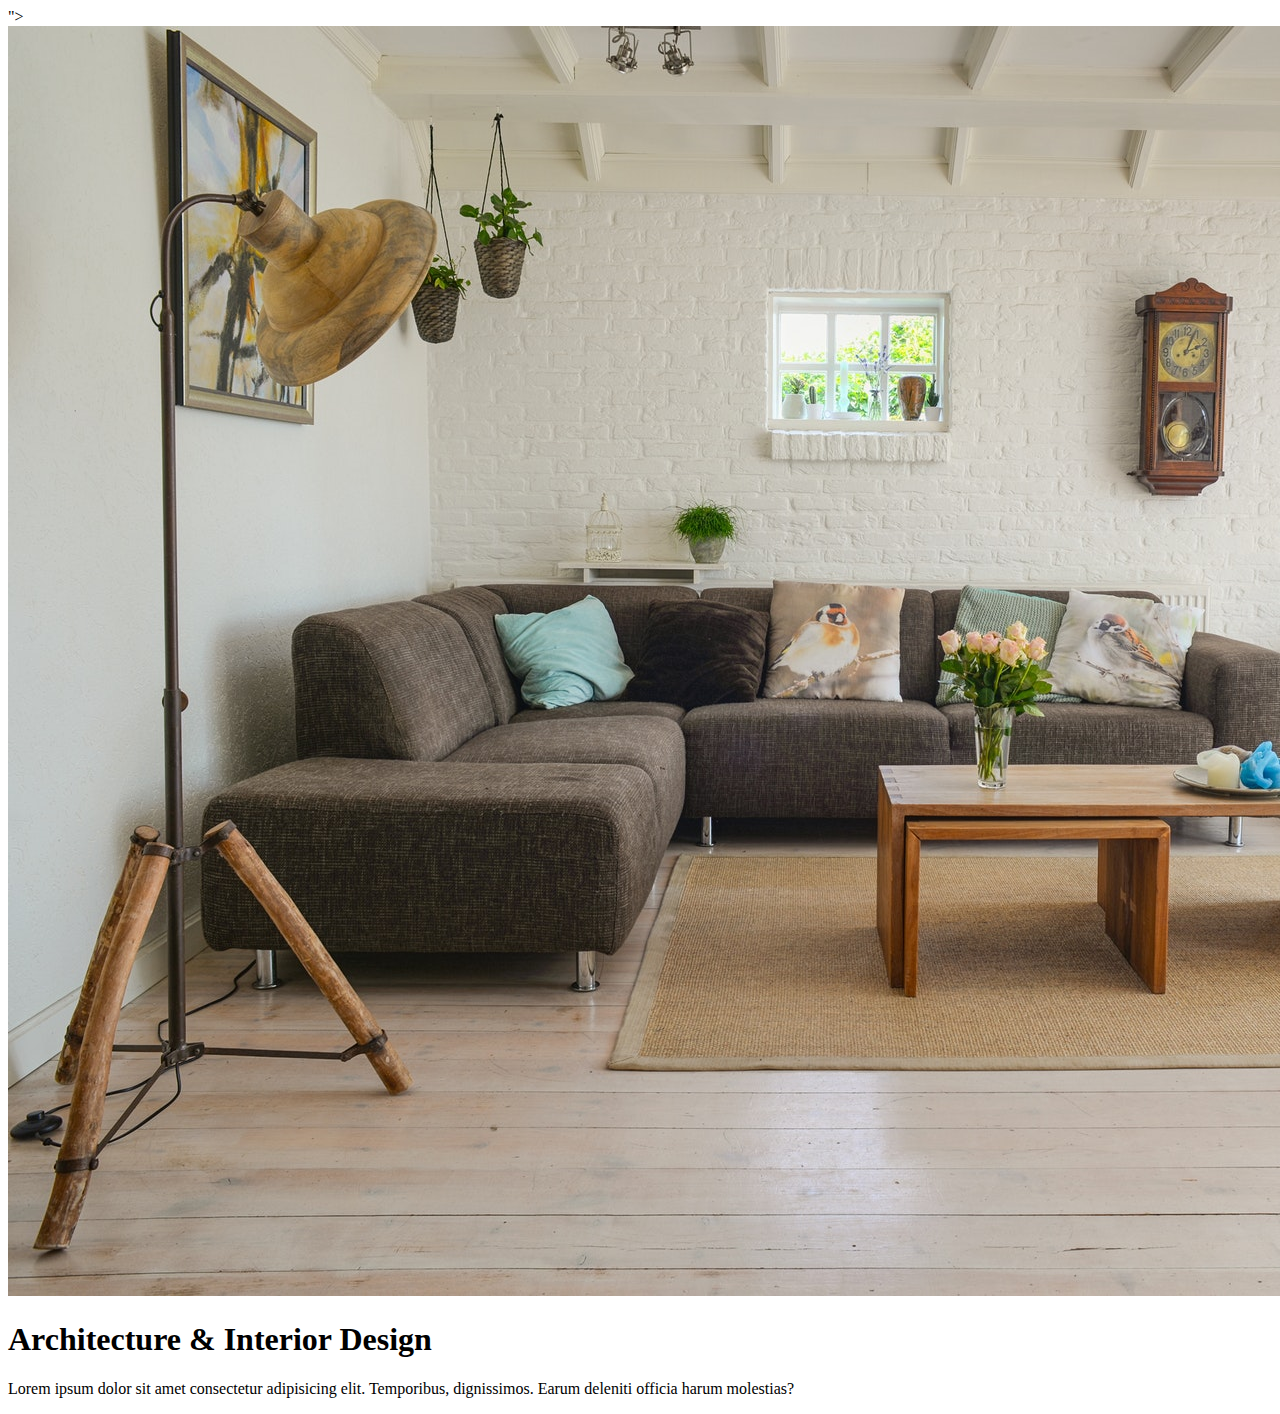
==== index.html @ 2f402444 "Added image files" ====
<!DOCTYPE html>
<html lang="en">
<head>
    <meta charset="UTF-8">
    <meta http-equiv="X-UA-Compatible" content="IE=edge">
    <meta name="viewport" content="width=device-width, initial-scale=1.0">
    <title>Architect Website</title>
    <link rel="stylesheet" href="style.css">
    <link rel="stylesheet" href="<link rel="stylesheet" href="https://cdnjs.cloudflare.com/ajax/libs/font-awesome/6.1.1/css/all.min.css" integrity="sha512-KfkfwYDsLkIlwQp6LFnl8zNdLGxu9YAA1QvwINks4PhcElQSvqcyVLLD9aMhXd13uQjoXtEKNosOWaZqXgel0g==" crossorigin="anonymous" referrerpolicy="no-referrer" />">
    <link rel="preconnect" href="https://fonts.googleapis.com">
    <link rel="preconnect" href="https://fonts.gstatic.com" crossorigin>
    <link href="https://fonts.googleapis.com/css2?family=Mulish:ital,wght@0,300;0,400;0,500;1,300;1,400&family=Poppins:wght@300;400;600;700&display=swap" rel="stylesheet">
</head>
<body>
    <div class="container">
        <header class="header">
            <div class="img-wrapper">
                <img src="images/bg.jpg" alt="background">
                <div class="banner">
                    <h1>Architecture & Interior Design</h1>
                    <p>Lorem ipsum dolor sit amet consectetur adipisicing elit. Temporibus, dignissimos. Earum deleniti officia harum molestias?</p>
                </div>
            </div>
        </header>
    </div>
    
    <script src="script.js"></script>
</body>
</html>
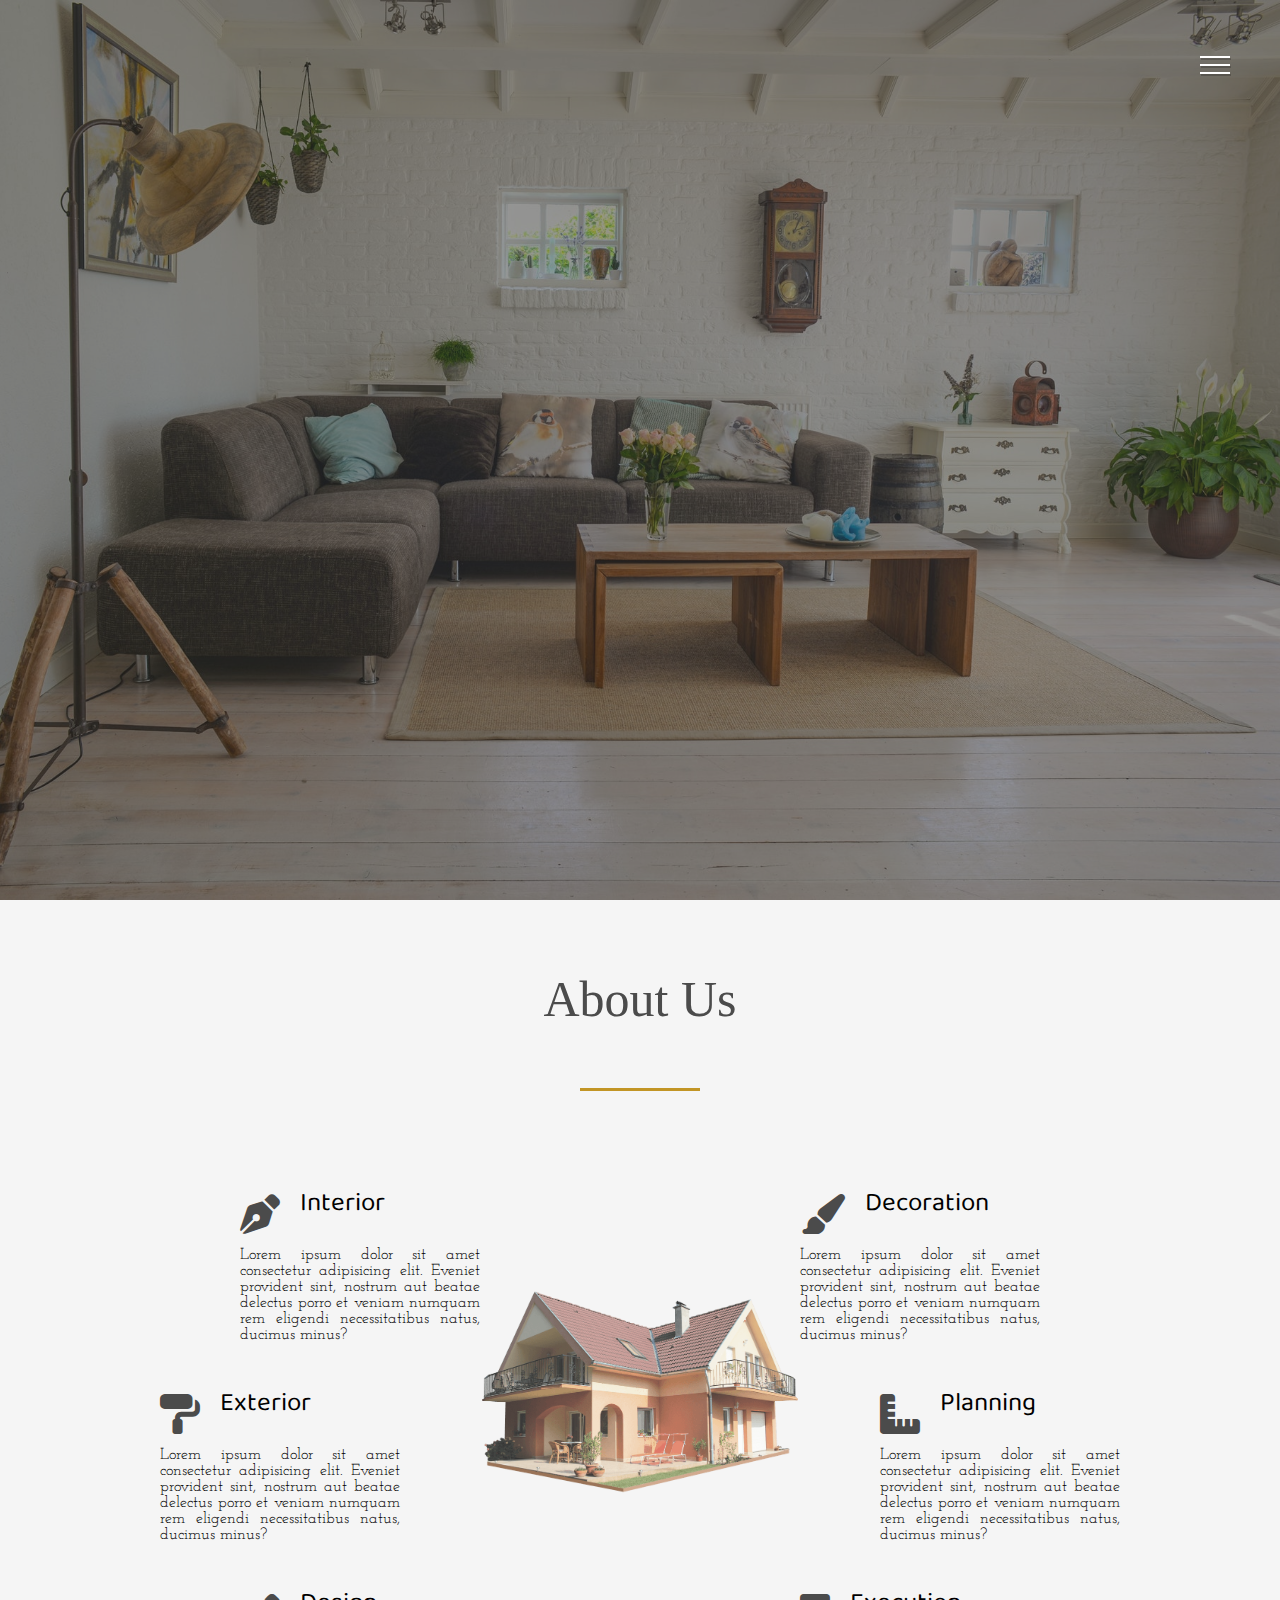
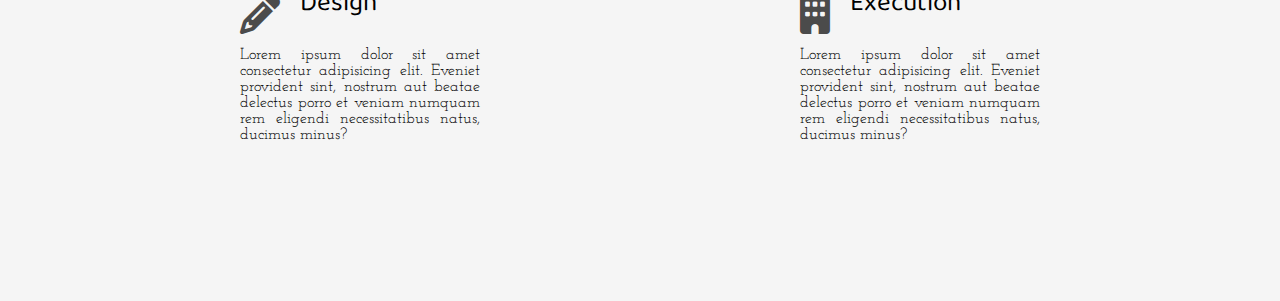
==== commit 77993e69: "About-Us section" ====
--- a/index.html
+++ b/index.html
@@ -1,29 +1,123 @@
 <!DOCTYPE html>
 <html lang="en">
-<head>
-    <meta charset="UTF-8">
-    <meta http-equiv="X-UA-Compatible" content="IE=edge">
-    <meta name="viewport" content="width=device-width, initial-scale=1.0">
+  <head>
+    <meta charset="UTF-8" />
+    <meta http-equiv="X-UA-Compatible" content="IE=edge" />
+    <meta name="viewport" content="width=device-width, initial-scale=1.0" />
     <title>Architect Website</title>
-    <link rel="stylesheet" href="style.css">
-    <link rel="stylesheet" href="<link rel="stylesheet" href="https://cdnjs.cloudflare.com/ajax/libs/font-awesome/6.1.1/css/all.min.css" integrity="sha512-KfkfwYDsLkIlwQp6LFnl8zNdLGxu9YAA1QvwINks4PhcElQSvqcyVLLD9aMhXd13uQjoXtEKNosOWaZqXgel0g==" crossorigin="anonymous" referrerpolicy="no-referrer" />">
+    <link rel="stylesheet" href="style.css" />
+    <link
+      rel="stylesheet"
+      href="https://cdnjs.cloudflare.com/ajax/libs/font-awesome/6.1.1/css/all.min.css"
+    />
     <link rel="preconnect" href="https://fonts.googleapis.com">
     <link rel="preconnect" href="https://fonts.gstatic.com" crossorigin>
-    <link href="https://fonts.googleapis.com/css2?family=Mulish:ital,wght@0,300;0,400;0,500;1,300;1,400&family=Poppins:wght@300;400;600;700&display=swap" rel="stylesheet">
-</head>
-<body>
+    <link href="https://fonts.googleapis.com/css2?family=Baloo+Da+2:wght@400;500;600;700;800&family=Josefin+Slab:ital,wght@0,400;0,600;1,300;1,400;1,600&family=Mulish:ital,wght@0,300;0,400;0,500;1,300;1,400;1,500&display=swap" rel="stylesheet">
+
+  </head>
+  <body>
     <div class="container">
-        <header class="header">
-            <div class="img-wrapper">
-                <img src="images/bg.jpg" alt="background">
-                <div class="banner">
-                    <h1>Architecture & Interior Design</h1>
-                    <p>Lorem ipsum dolor sit amet consectetur adipisicing elit. Temporibus, dignissimos. Earum deleniti officia harum molestias?</p>
-                </div>
+      <div class="hamburger-menu">
+        <div class="line line-1"></div>
+        <div class="line line-2"></div>
+        <div class="line line-3"></div>
+        <span>Close</span>
+      </div>
+      <header class="header">
+        <div class="img-wrapper">
+          <img src="images/bg.jpg" alt="background" />
+          <div class="banner">
+            <h1>Architecture & Interior Design</h1>
+            <p>Lorem ipsum dolor sit amet consectetur adipisicing elit.</p>
+            <button>Discover now</button>
+          </div>
+        </div>
+      </header>
+      <section class="sidebar">
+        <ul class="menu">
+            <li class="menu-item">
+                <a href="#" class="menu-link" data-content="Home">Home</a>
+            </li>
+            <li class="menu-item">
+                <a href="#" class="menu-link" data-content="About Us">About Us</a>
+            </li>
+            <li class="menu-item">
+                <a href="#" class="menu-link" data-content="Team">Team</a>
+            </li>
+            <li class="menu-item">
+                <a href="#" class="menu-link" data-content="Pricing">Pricing</a>
+            </li>
+            <li class="menu-item">
+                <a href="#" class="menu-link" data-content="Contact">Contact</a>
+            </li>
+        </ul>
+        <div class="social-media">
+            <a href="#"><i class="fab fa-facebook-f"></i></a>
+            <a href="#"><i class="fab fa-instagram"></i></a>
+            <a href="#"><i class="fab fa-twitter"></i></a>
+        </div>
+      </section>
+      <section class="about-us">
+        <div class="section-header">
+          <h1 class="section-heading">About Us</h1>
+          <div class="underline"></div>
+        </div>
+        <div class="services">
+          <div class="service">
+            <div class="service-header">
+              <i class="fas fa-pen-nib"></i>
+              <h3>Interior</h3>
             </div>
-        </header>
+            <p class="service-text">Lorem ipsum dolor sit amet consectetur adipisicing elit. Eveniet provident sint, nostrum aut beatae delectus porro et veniam numquam rem eligendi necessitatibus natus, ducimus minus?
+            </p>
+          </div>
+          <div class="service">
+            <div class="service-header">
+              <i class="fas fa-paint-roller"></i>
+              <h3>Exterior</h3>
+            </div>
+            <p class="service-text">Lorem ipsum dolor sit amet consectetur adipisicing elit. Eveniet provident sint, nostrum aut beatae delectus porro et veniam numquam rem eligendi necessitatibus natus, ducimus minus?
+            </p>
+          </div>
+          <div class="service">
+            <div class="service-header">
+              <i class="fas fa-pencil-alt"></i>
+              <h3>Design</h3>
+            </div>
+            <p class="service-text">Lorem ipsum dolor sit amet consectetur adipisicing elit. Eveniet provident sint, nostrum aut beatae delectus porro et veniam numquam rem eligendi necessitatibus natus, ducimus minus?
+            </p>
+          </div>
+          <div class="service">
+            <div class="service-header">
+              <i class="fas fa-paint-brush"></i>
+              <h3>Decoration</h3>
+            </div>
+            <p class="service-text">Lorem ipsum dolor sit amet consectetur adipisicing elit. Eveniet provident sint, nostrum aut beatae delectus porro et veniam numquam rem eligendi necessitatibus natus, ducimus minus?
+            </p>
+          </div>
+          <div class="service">
+            <div class="service-header">
+              <i class="fas fa-ruler-combined"></i>
+              <h3>Planning</h3>
+            </div>
+            <p class="service-text">Lorem ipsum dolor sit amet consectetur adipisicing elit. Eveniet provident sint, nostrum aut beatae delectus porro et veniam numquam rem eligendi necessitatibus natus, ducimus minus?
+            </p>
+          </div>
+          <div class="service">
+            <div class="service-header">
+              <i class="fas fa-building"></i>
+              <h3>Execution</h3>
+            </div>
+            <p class="service-text">Lorem ipsum dolor sit amet consectetur adipisicing elit. Eveniet provident sint, nostrum aut beatae delectus porro et veniam numquam rem eligendi necessitatibus natus, ducimus minus?
+            </p>
+          </div>
+          <div class="about-us-img-wrapper">
+            <img src="images/house.png" alt="house">
+          </div>
+        </div>
+      </section>
     </div>
-    
+
     <script src="script.js"></script>
-</body>
-</html>+  </body>
+</html>
--- a/style.css
+++ b/style.css
@@ -0,0 +1,375 @@
+* {
+    margin: 0;
+    padding: 0;
+    outline: none;
+    box-sizing: border-box;
+    list-style: none;
+    text-decoration: none;
+}
+
+html {
+    font-size: 62.5%;
+}
+
+.hamburger-menu {
+    width: 3rem;
+    height: 3rem;
+    position: fixed;
+    top: 5rem;
+    right: 5rem;
+    z-index: 200;
+    display: flex;
+    flex-direction: column;
+    justify-content: space-evenly;
+    cursor: pointer;
+    transition: right .7s;
+}
+
+.change .hamburger-menu {
+    right: 33rem;
+}
+
+.line {
+    width: 100%;
+    height: .2rem;
+    background-color: #fff;
+    box-shadow: 0.1rem 0.2rem rgba(0, 0, 0, 0.2);
+}
+
+.change .line {
+    background: rgba(0, 0, 0,
+            0.8);
+}
+
+.change .line-1 {
+    transform: rotate(45deg) translate(.3rem, .8rem);
+}
+
+.change .line-2 {
+    opacity: 0;
+    visibility: hidden;
+}
+
+.change .line-3 {
+    transform: rotate(-45deg) translate(.3rem, -.8rem);
+}
+
+.hamburger-menu span {
+    position: absolute;
+    left: 5rem;
+    width: 10rem;
+    height: 4rem;
+    background-color: #e2b646;
+    display: flex;
+    align-items: center;
+    justify-content: center;
+    color: #fff;
+    font-family: 'Baloo Da 2',
+        serif;
+    font-size: 1.6rem;
+    letter-spacing: .1rem;
+    opacity: 0;
+    visibility: hidden;
+    transition: all .2s;
+}
+
+.change .hamburger-menu:hover span {
+    opacity: 1;
+    visibility: visible;
+
+}
+
+.hamburger-menu span::before {
+    content: "";
+    position: absolute;
+    border-left: 1rem solid transparent;
+    border-right: 1rem solid #e2b646;
+    border-bottom: 1rem solid transparent;
+    border-top: 1rem solid transparent;
+    top: 50%;
+    left: -2rem;
+    transform: translateY(-50%);
+}
+
+.header {
+    width: 100%;
+    height: 100vh;
+    position: relative;
+    perspective: 100rem;
+    overflow: hidden;
+}
+
+.img-wrapper {
+    width: 100%;
+    height: 100%;
+    background-color: rgba(0, 0, 0,
+            0.8);
+    overflow: hidden;
+}
+
+.img-wrapper img {
+    width: 100%;
+    height: 100%;
+    object-fit: cover;
+    opacity: 0.5;
+    animation-name: scale;
+    animation-duration: 25s;
+    /* animation: scale 25s; (Same as above) */
+}
+
+
+@keyframes scale {
+    0% {
+        transform: scale(1.3);
+    }
+
+    100% {
+        transform: scale(1);
+    }
+}
+
+.banner {
+    position: absolute;
+    top: 30%;
+    left: 15%;
+}
+
+.banner h1 {
+    font-family: 'Baloo Da 2',
+        serif;
+    font-size: 8rem;
+    font-weight: 300;
+    color: #fff;
+    width: 50%;
+    line-height: 9rem;
+    letter-spacing: 0.2rem;
+    text-shadow: 0.3rem 0.5rem rgba(0, 0, 0, 0.4);
+    opacity: 0;
+    animation: moveBanner 1s 0.5s forwards;
+}
+
+.banner p {
+    font-family: 'Josefin Slab',
+        serif;
+    font-size: 4rem;
+    color: #fff;
+    width: 70%;
+    letter-spacing: 0.1rem;
+    margin-bottom: 3rem;
+    text-shadow: 0.3rem 0.5rem rgba(0, 0, 0, 0.4);
+    opacity: 0;
+    animation: moveBanner 1s 0.7s forwards;
+}
+
+.banner button {
+    width: 25rem;
+    height: 7rem;
+    background: #c29525;
+    border: none;
+    font-family: "Muli", serif;
+    font-size: 2rem;
+    text-transform: uppercase;
+    color: #fff;
+    text-shadow: 0.2rem 0.4rem rgba(0, 0, 0, 0.2);
+    box-shadow: 0.3rem 0.5rem rgba(0, 0, 0, 0.4);
+    cursor: pointer;
+    opacity: 0;
+    animation: moveBanner 1s 0.9s forwards;
+}
+
+@keyframes moveBanner {
+
+    0% {
+        transform: translateY(40rem) rotateY(-20deg);
+    }
+
+    100% {
+        transform: translateY(0)rotateY(0);
+        opacity: 1;
+    }
+}
+
+.sidebar {
+    width: 40rem;
+    height: 100vh;
+    position: fixed;
+    top: 0;
+    right: -40rem;
+    background: #fff;
+    transition: right .5s;
+}
+
+.change .sidebar {
+    right: 0;
+}
+
+.menu {
+    position: absolute;
+    top: 40%;
+    left: 50%;
+    transform: translate(-50%, -50%);
+}
+
+.menu-item {
+    text-align: center;
+}
+
+.menu-link {
+    font-family: 'Baloo Da 2',
+        serif;
+    font-size: 4rem;
+    color: #555;
+    position: relative;
+}
+
+.menu-link::before {
+    content: attr(data-content);
+    position: absolute;
+    top: 0;
+    left: 0;
+    color: #c29525;
+    width: 0;
+    overflow: hidden;
+    white-space: nowrap;
+    transition: width .3s ease-in-out;
+}
+
+.menu-link:hover::before {
+    width: 100%;
+
+}
+
+.social-media {
+    position: absolute;
+    bottom: 3rem;
+    width: 100%;
+    display: flex;
+    justify-content: center;
+}
+
+.social-media i {
+    font-size: 2.2rem;
+    margin: 3rem;
+    width: 4.5rem;
+    height: 4.5rem;
+    background-color: #777;
+    color: #fff;
+    display: flex;
+    justify-content: center;
+    align-items: center;
+    border-radius: 50%;
+    transition: background-color .3s;
+}
+
+.social-media i:hover {
+    background-color: #c29525;
+}
+
+.about-us {
+    width: 100%;
+    background-color: #f5f5f5;
+    padding-bottom:15rem;
+}
+
+.section-header {
+    display: flex;
+    flex-direction: column;
+    align-items: center;
+    padding: 7rem 0 10rem 0;
+}
+
+.section-heading {
+    font-family: 'Muli', serif;
+    font-size: 5rem;
+    font-weight: 300;
+    color: #4b4b4b;
+    margin-bottom: 6rem;
+}
+
+.underline {
+    width: 12rem;
+    height: .3rem;
+    background-color: #c29525;
+}
+
+.services {
+    width: 100%;
+    height: 100%;
+    display: grid;
+    grid-template-columns: repeat(16,1fr);
+    grid-template-rows: repeat(6,6rem);
+    grid-row-gap: 4rem;
+}
+
+.service {
+    width: 100%;
+    margin-bottom: 2rem;
+}
+
+.service:nth-child(1){
+    grid-column: 4/7;
+    grid-row: 1/3;
+}
+
+.service:nth-child(2){
+    grid-column: 3/6;
+    grid-row: 3/5;
+}
+
+.service:nth-child(3){
+    grid-column: 4/7;
+    grid-row: 5/-1;
+}
+
+.service:nth-child(4){
+    grid-column: 11/14;
+    grid-row: 1/3;
+}
+
+.service:nth-child(5){
+    grid-column: 12/15;
+    grid-row: 3/5;
+}
+
+.service:nth-child(6){
+    grid-column: 11/14;
+    grid-row: 5/-1;
+}
+
+.service-header {
+    display: flex;
+    align-items: center;
+    margin-bottom: 1rem;
+}
+
+.service-header i {
+    font-size: 4rem;
+    color: #4b4b4b;
+    margin-right: 2rem; 
+}
+
+.service-header h3 {
+    font-family: "Baloo Da 2", serif;
+    font-size: 2.6rem;
+    line-height: 2.6rem;
+    font-weight: 400;
+    margin-bottom: 2rem;
+}
+
+.service-text {
+    font-family: "Josefin Slab", serif;
+    font-size: 1.6rem;
+    text-align: justify;
+}
+
+.about-us-img-wrapper {
+    grid-column: 7/11;
+    grid-row: 2/6;
+    width: 100%;
+}
+
+.about-us-img-wrapper img{
+    width: 100%;
+    object-fit: cover;
+    opacity: 0.8;
+}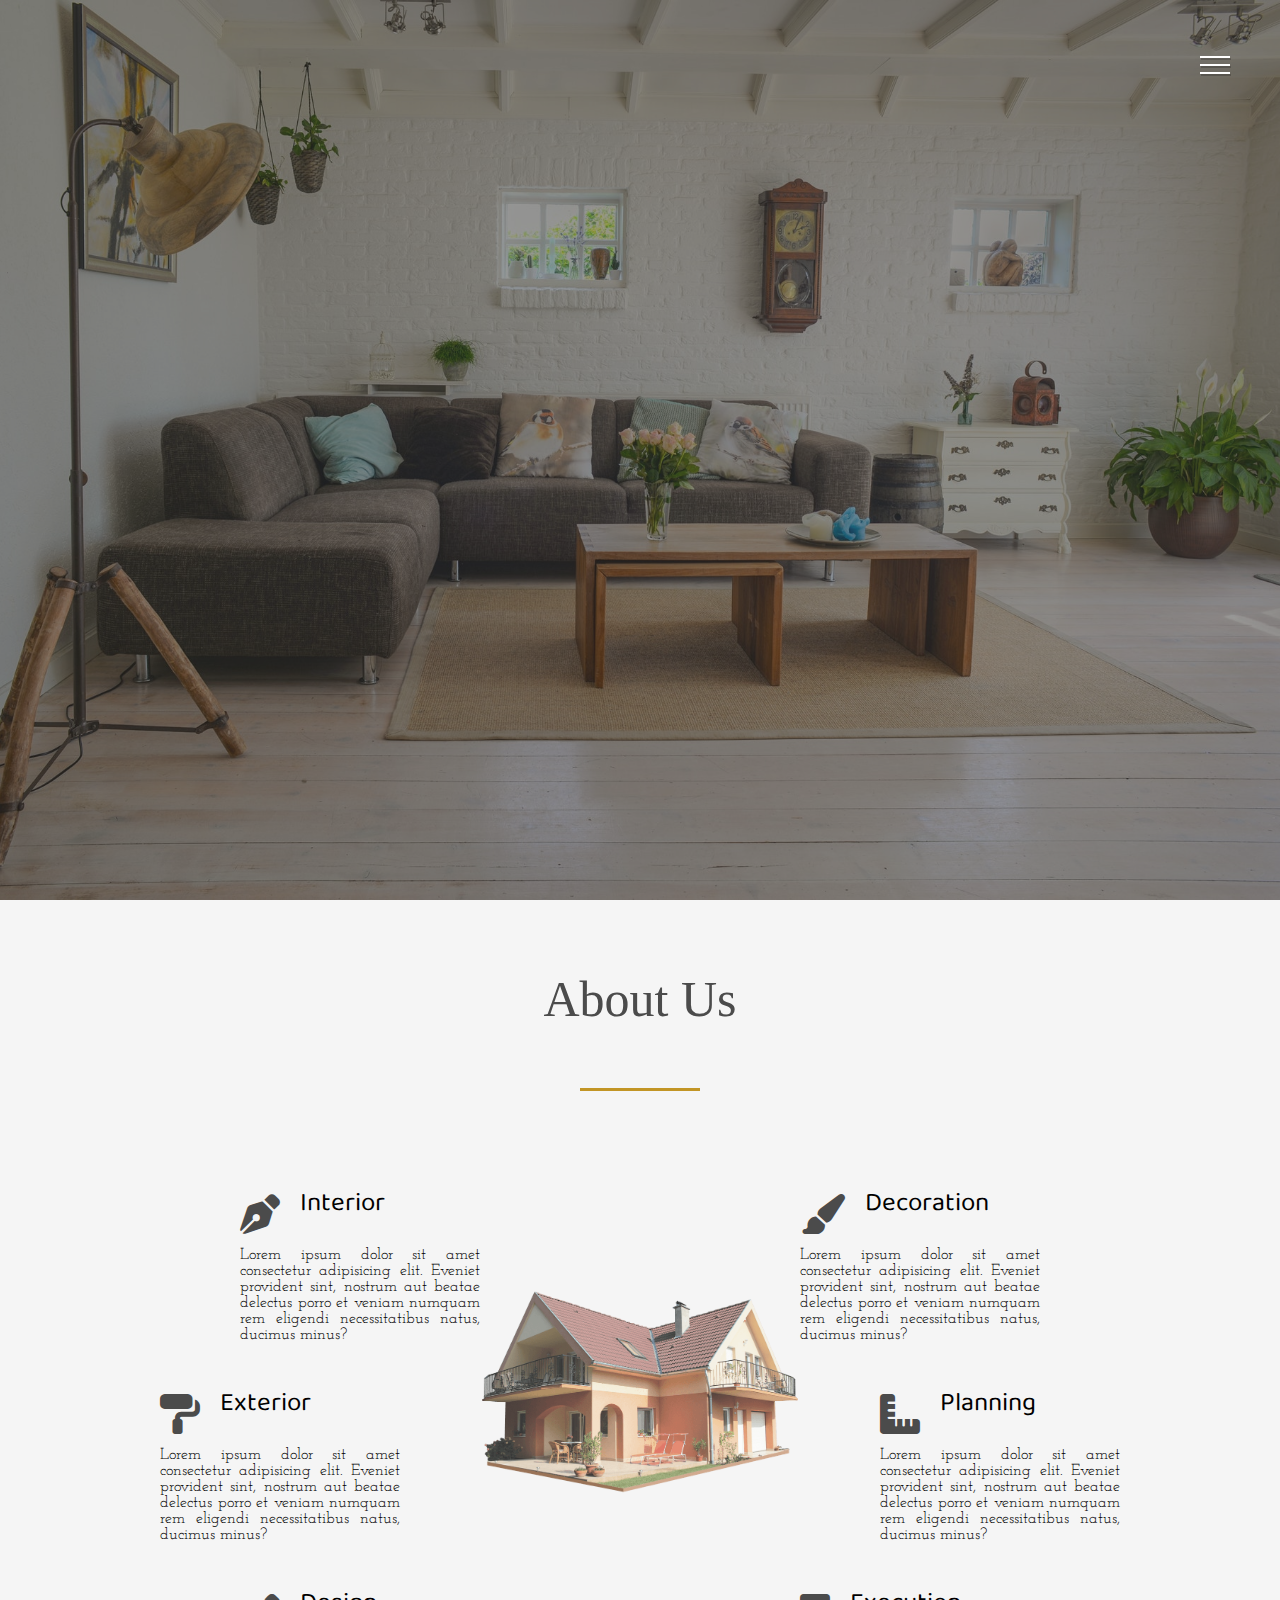
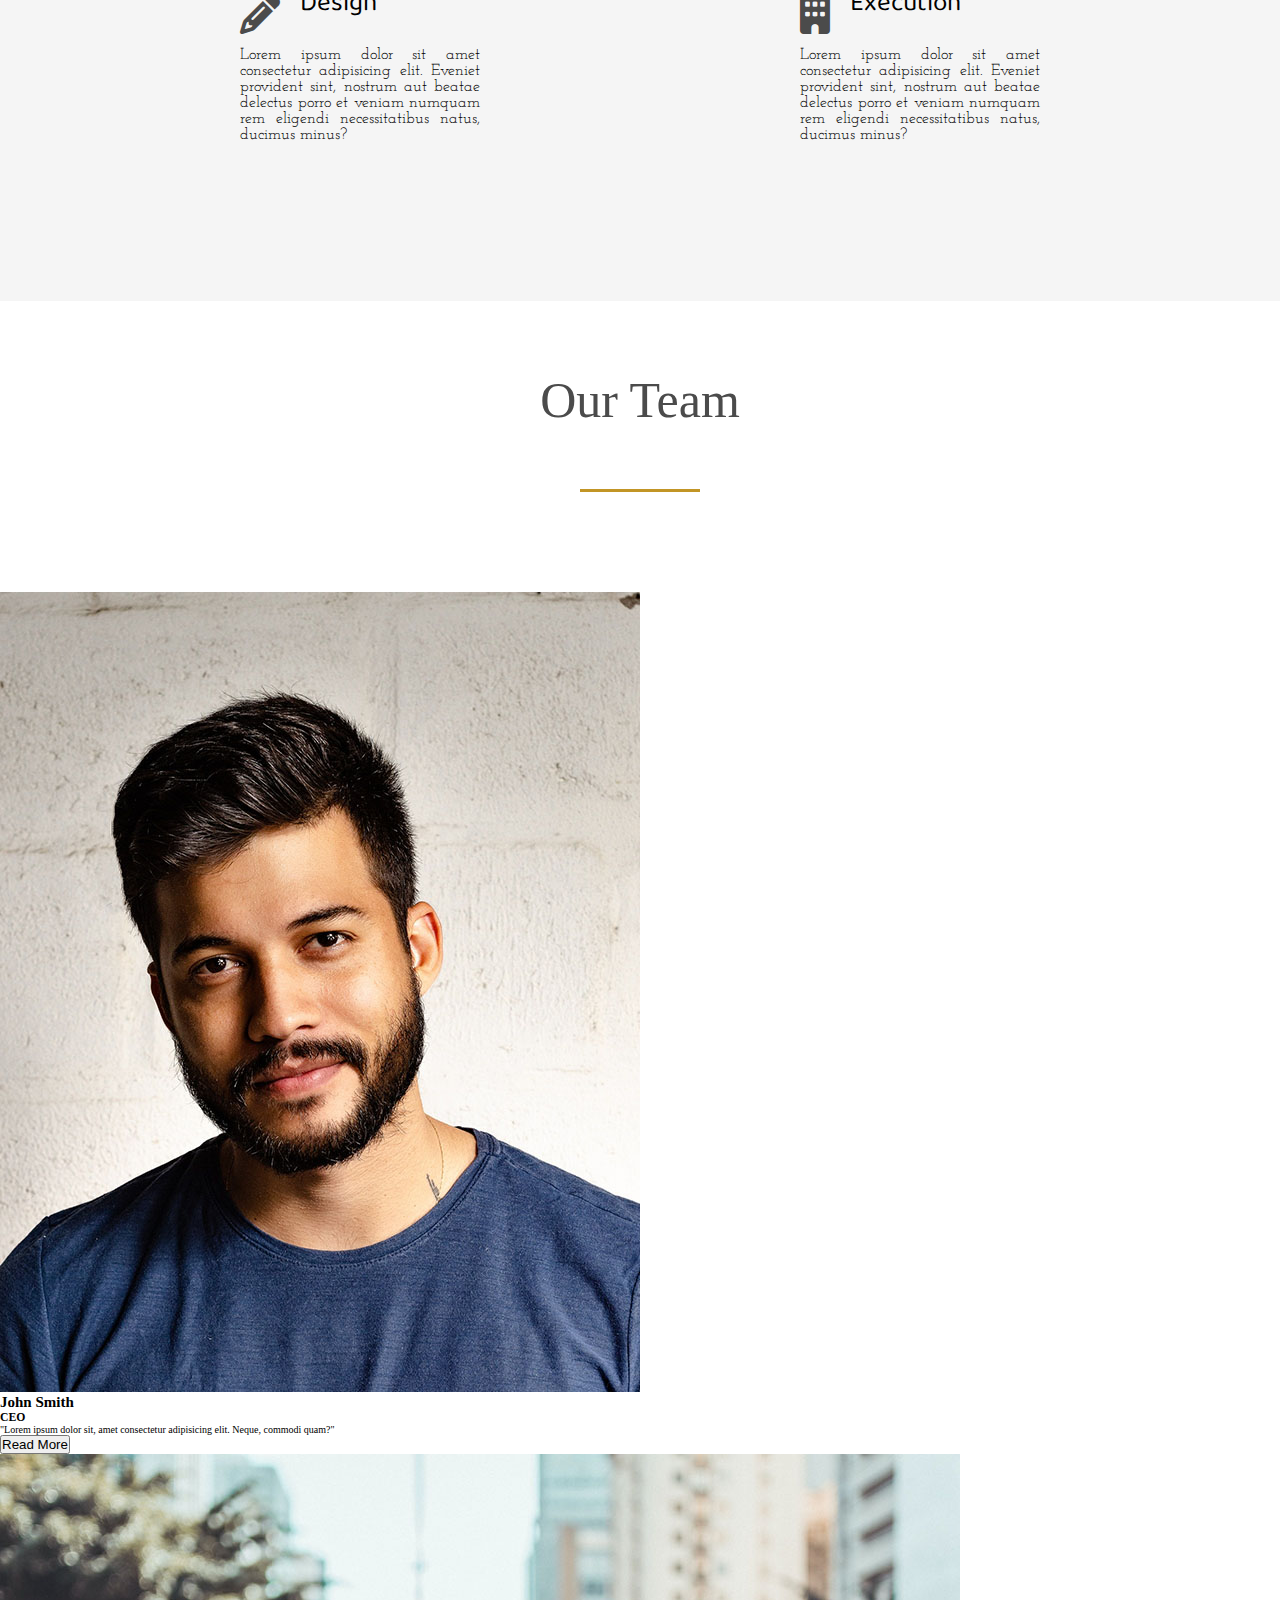
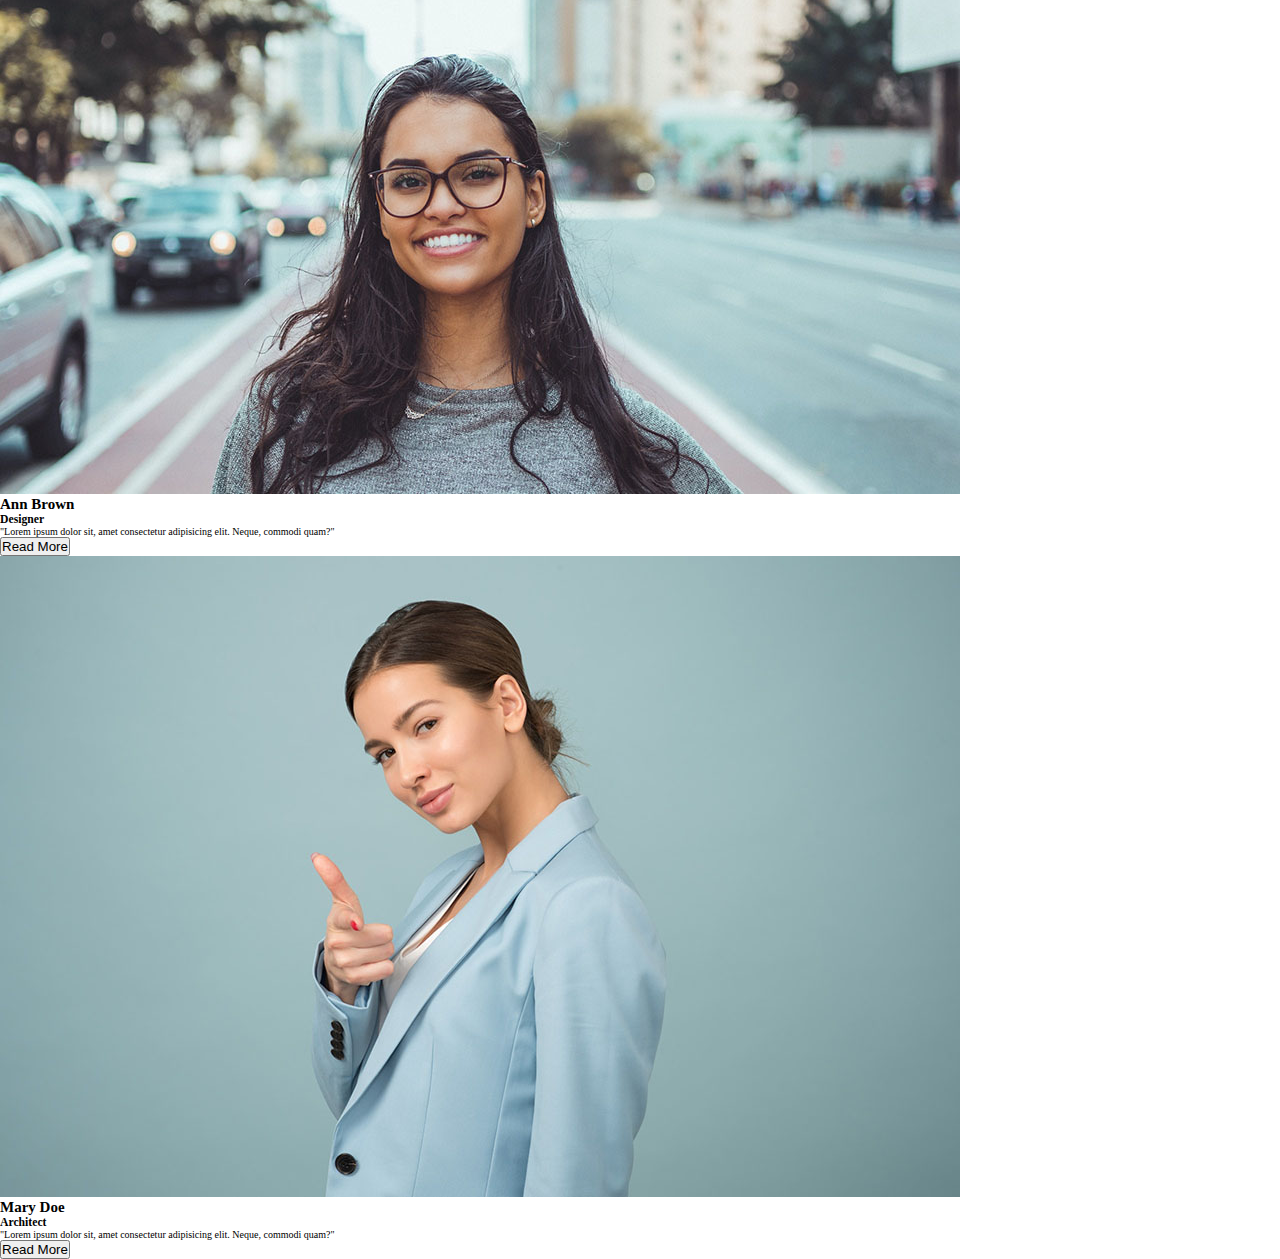
==== commit 2b6c3695: "HTML Team" ====
--- a/index.html
+++ b/index.html
@@ -116,6 +116,47 @@
           </div>
         </div>
       </section>
+      <section class="team">
+        <div class="section-header">
+          <h1 class="section-heading">Our Team</h1>
+          <div class="underline"></div>
+        </div>
+        <div class="cards-wrapper">
+          <div class="card">
+            <div class="card-img-wrapper">
+              <img src="images/person-1.jpg" alt="CEO">
+            </div>
+            <div class="card-info">
+              <h2>John Smith</h2>
+              <h3>CEO</h3>
+              <p>"Lorem ipsum dolor sit, amet consectetur adipisicing elit. Neque, commodi quam?"</p>
+              <button>Read More</button>
+            </div>
+          </div>
+          <div class="card">
+            <div class="card-img-wrapper">
+              <img src="images/person-2.jpg" alt="Designer">
+            </div>
+            <div class="card-info">
+              <h2>Ann Brown</h2>
+              <h3>Designer</h3>
+              <p>"Lorem ipsum dolor sit, amet consectetur adipisicing elit. Neque, commodi quam?"</p>
+              <button>Read More</button>
+            </div>
+          </div>
+          <div class="card">
+            <div class="card-img-wrapper">
+              <img src="images/person-3.jpg" alt="Architect">
+            </div>
+            <div class="card-info">
+              <h2>Mary Doe</h2>
+              <h3>Architect</h3>
+              <p>"Lorem ipsum dolor sit, amet consectetur adipisicing elit. Neque, commodi quam?"</p>
+              <button>Read More</button>
+            </div>
+          </div>
+        </div>
+      </section>
     </div>
 
     <script src="script.js"></script>
--- a/style.css
+++ b/style.css
@@ -268,7 +268,7 @@
 .about-us {
     width: 100%;
     background-color: #f5f5f5;
-    padding-bottom:15rem;
+    padding-bottom: 15rem;
 }
 
 .section-header {
@@ -296,8 +296,8 @@
     width: 100%;
     height: 100%;
     display: grid;
-    grid-template-columns: repeat(16,1fr);
-    grid-template-rows: repeat(6,6rem);
+    grid-template-columns: repeat(16, 1fr);
+    grid-template-rows: repeat(6, 6rem);
     grid-row-gap: 4rem;
 }
 
@@ -306,32 +306,32 @@
     margin-bottom: 2rem;
 }
 
-.service:nth-child(1){
+.service:nth-child(1) {
     grid-column: 4/7;
     grid-row: 1/3;
 }
 
-.service:nth-child(2){
+.service:nth-child(2) {
     grid-column: 3/6;
     grid-row: 3/5;
 }
 
-.service:nth-child(3){
+.service:nth-child(3) {
     grid-column: 4/7;
     grid-row: 5/-1;
 }
 
-.service:nth-child(4){
+.service:nth-child(4) {
     grid-column: 11/14;
     grid-row: 1/3;
 }
 
-.service:nth-child(5){
+.service:nth-child(5) {
     grid-column: 12/15;
     grid-row: 3/5;
 }
 
-.service:nth-child(6){
+.service:nth-child(6) {
     grid-column: 11/14;
     grid-row: 5/-1;
 }
@@ -345,7 +345,7 @@
 .service-header i {
     font-size: 4rem;
     color: #4b4b4b;
-    margin-right: 2rem; 
+    margin-right: 2rem;
 }
 
 .service-header h3 {
@@ -368,7 +368,7 @@
     width: 100%;
 }
 
-.about-us-img-wrapper img{
+.about-us-img-wrapper img {
     width: 100%;
     object-fit: cover;
     opacity: 0.8;
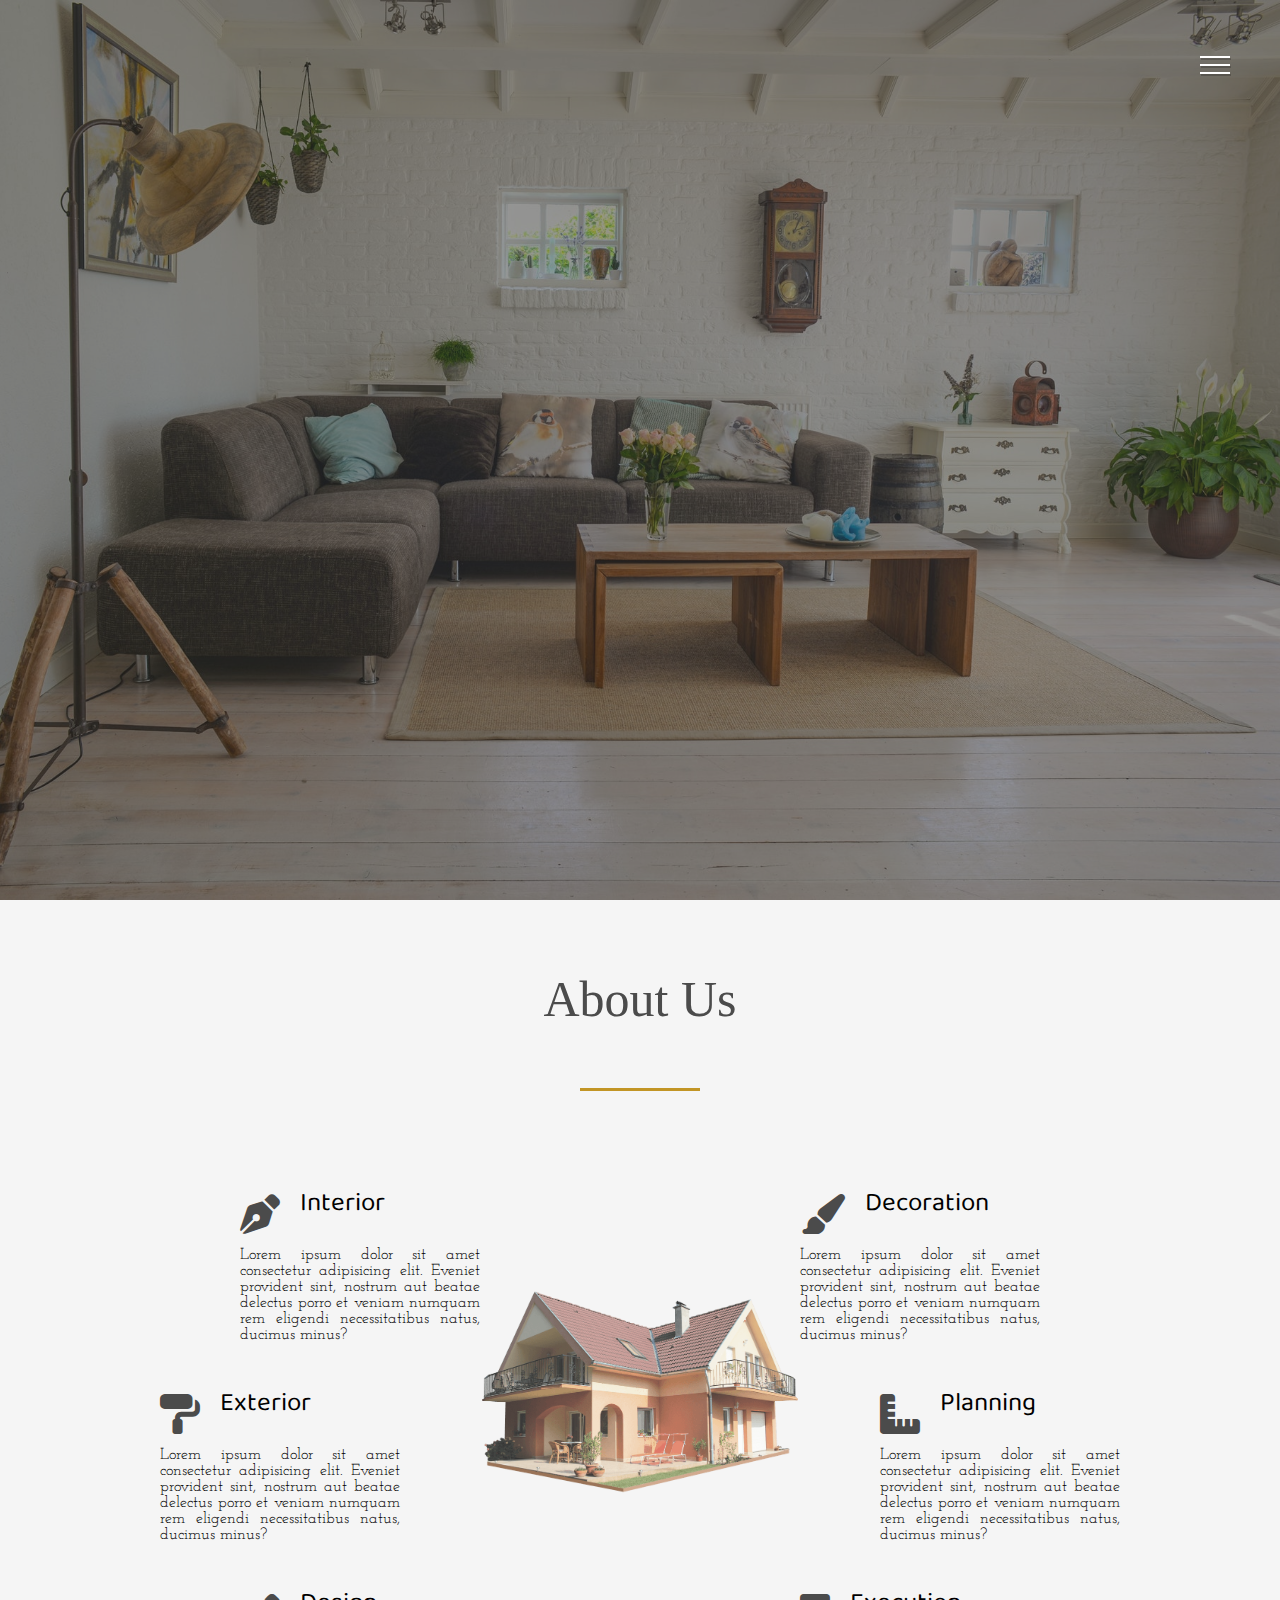
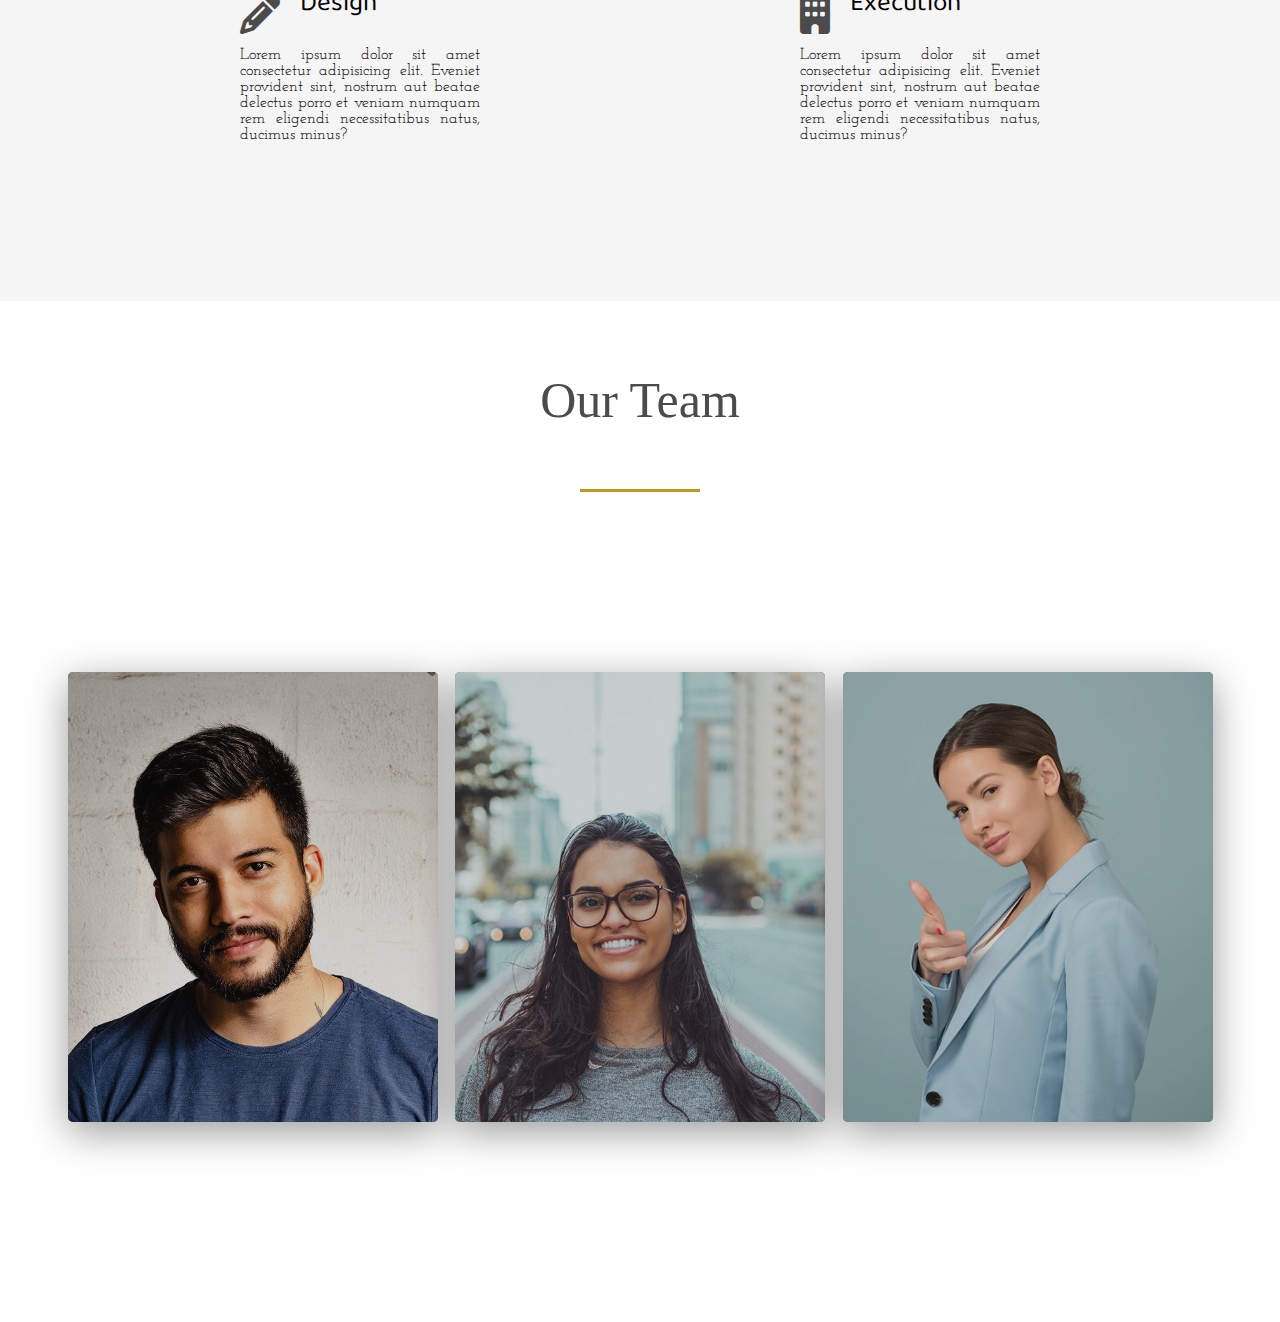
==== commit 209bce23: "Team Section" ====
--- a/index.html
+++ b/index.html
@@ -10,10 +10,12 @@
       rel="stylesheet"
       href="https://cdnjs.cloudflare.com/ajax/libs/font-awesome/6.1.1/css/all.min.css"
     />
-    <link rel="preconnect" href="https://fonts.googleapis.com">
-    <link rel="preconnect" href="https://fonts.gstatic.com" crossorigin>
-    <link href="https://fonts.googleapis.com/css2?family=Baloo+Da+2:wght@400;500;600;700;800&family=Josefin+Slab:ital,wght@0,400;0,600;1,300;1,400;1,600&family=Mulish:ital,wght@0,300;0,400;0,500;1,300;1,400;1,500&display=swap" rel="stylesheet">
-
+    <link rel="preconnect" href="https://fonts.googleapis.com" />
+    <link rel="preconnect" href="https://fonts.gstatic.com" crossorigin />
+    <link
+      href="https://fonts.googleapis.com/css2?family=Baloo+Da+2:wght@400;500;600;700;800&family=Josefin+Slab:ital,wght@0,400;0,600;1,300;1,400;1,600&family=Mulish:ital,wght@0,300;0,400;0,500;1,300;1,400;1,500&display=swap"
+      rel="stylesheet"
+    />
   </head>
   <body>
     <div class="container">
@@ -35,26 +37,26 @@
       </header>
       <section class="sidebar">
         <ul class="menu">
-            <li class="menu-item">
-                <a href="#" class="menu-link" data-content="Home">Home</a>
-            </li>
-            <li class="menu-item">
-                <a href="#" class="menu-link" data-content="About Us">About Us</a>
-            </li>
-            <li class="menu-item">
-                <a href="#" class="menu-link" data-content="Team">Team</a>
-            </li>
-            <li class="menu-item">
-                <a href="#" class="menu-link" data-content="Pricing">Pricing</a>
-            </li>
-            <li class="menu-item">
-                <a href="#" class="menu-link" data-content="Contact">Contact</a>
-            </li>
+          <li class="menu-item">
+            <a href="#" class="menu-link" data-content="Home">Home</a>
+          </li>
+          <li class="menu-item">
+            <a href="#" class="menu-link" data-content="About Us">About Us</a>
+          </li>
+          <li class="menu-item">
+            <a href="#" class="menu-link" data-content="Team">Team</a>
+          </li>
+          <li class="menu-item">
+            <a href="#" class="menu-link" data-content="Pricing">Pricing</a>
+          </li>
+          <li class="menu-item">
+            <a href="#" class="menu-link" data-content="Contact">Contact</a>
+          </li>
         </ul>
         <div class="social-media">
-            <a href="#"><i class="fab fa-facebook-f"></i></a>
-            <a href="#"><i class="fab fa-instagram"></i></a>
-            <a href="#"><i class="fab fa-twitter"></i></a>
+          <a href="#"><i class="fab fa-facebook-f"></i></a>
+          <a href="#"><i class="fab fa-instagram"></i></a>
+          <a href="#"><i class="fab fa-twitter"></i></a>
         </div>
       </section>
       <section class="about-us">
@@ -68,7 +70,10 @@
               <i class="fas fa-pen-nib"></i>
               <h3>Interior</h3>
             </div>
-            <p class="service-text">Lorem ipsum dolor sit amet consectetur adipisicing elit. Eveniet provident sint, nostrum aut beatae delectus porro et veniam numquam rem eligendi necessitatibus natus, ducimus minus?
+            <p class="service-text">
+              Lorem ipsum dolor sit amet consectetur adipisicing elit. Eveniet
+              provident sint, nostrum aut beatae delectus porro et veniam
+              numquam rem eligendi necessitatibus natus, ducimus minus?
             </p>
           </div>
           <div class="service">
@@ -76,7 +81,10 @@
               <i class="fas fa-paint-roller"></i>
               <h3>Exterior</h3>
             </div>
-            <p class="service-text">Lorem ipsum dolor sit amet consectetur adipisicing elit. Eveniet provident sint, nostrum aut beatae delectus porro et veniam numquam rem eligendi necessitatibus natus, ducimus minus?
+            <p class="service-text">
+              Lorem ipsum dolor sit amet consectetur adipisicing elit. Eveniet
+              provident sint, nostrum aut beatae delectus porro et veniam
+              numquam rem eligendi necessitatibus natus, ducimus minus?
             </p>
           </div>
           <div class="service">
@@ -84,7 +92,10 @@
               <i class="fas fa-pencil-alt"></i>
               <h3>Design</h3>
             </div>
-            <p class="service-text">Lorem ipsum dolor sit amet consectetur adipisicing elit. Eveniet provident sint, nostrum aut beatae delectus porro et veniam numquam rem eligendi necessitatibus natus, ducimus minus?
+            <p class="service-text">
+              Lorem ipsum dolor sit amet consectetur adipisicing elit. Eveniet
+              provident sint, nostrum aut beatae delectus porro et veniam
+              numquam rem eligendi necessitatibus natus, ducimus minus?
             </p>
           </div>
           <div class="service">
@@ -92,7 +103,10 @@
               <i class="fas fa-paint-brush"></i>
               <h3>Decoration</h3>
             </div>
-            <p class="service-text">Lorem ipsum dolor sit amet consectetur adipisicing elit. Eveniet provident sint, nostrum aut beatae delectus porro et veniam numquam rem eligendi necessitatibus natus, ducimus minus?
+            <p class="service-text">
+              Lorem ipsum dolor sit amet consectetur adipisicing elit. Eveniet
+              provident sint, nostrum aut beatae delectus porro et veniam
+              numquam rem eligendi necessitatibus natus, ducimus minus?
             </p>
           </div>
           <div class="service">
@@ -100,7 +114,10 @@
               <i class="fas fa-ruler-combined"></i>
               <h3>Planning</h3>
             </div>
-            <p class="service-text">Lorem ipsum dolor sit amet consectetur adipisicing elit. Eveniet provident sint, nostrum aut beatae delectus porro et veniam numquam rem eligendi necessitatibus natus, ducimus minus?
+            <p class="service-text">
+              Lorem ipsum dolor sit amet consectetur adipisicing elit. Eveniet
+              provident sint, nostrum aut beatae delectus porro et veniam
+              numquam rem eligendi necessitatibus natus, ducimus minus?
             </p>
           </div>
           <div class="service">
@@ -108,50 +125,66 @@
               <i class="fas fa-building"></i>
               <h3>Execution</h3>
             </div>
-            <p class="service-text">Lorem ipsum dolor sit amet consectetur adipisicing elit. Eveniet provident sint, nostrum aut beatae delectus porro et veniam numquam rem eligendi necessitatibus natus, ducimus minus?
+            <p class="service-text">
+              Lorem ipsum dolor sit amet consectetur adipisicing elit. Eveniet
+              provident sint, nostrum aut beatae delectus porro et veniam
+              numquam rem eligendi necessitatibus natus, ducimus minus?
             </p>
           </div>
           <div class="about-us-img-wrapper">
-            <img src="images/house.png" alt="house">
+            <img src="images/house.png" alt="house" />
           </div>
         </div>
       </section>
+
       <section class="team">
         <div class="section-header">
           <h1 class="section-heading">Our Team</h1>
           <div class="underline"></div>
         </div>
         <div class="cards-wrapper">
-          <div class="card">
+          <div class="card" data-tilt>
             <div class="card-img-wrapper">
-              <img src="images/person-1.jpg" alt="CEO">
+              <img src="images/person-1.jpg"
+               alt="CEO">
             </div>
             <div class="card-info">
               <h2>John Smith</h2>
               <h3>CEO</h3>
-              <p>"Lorem ipsum dolor sit, amet consectetur adipisicing elit. Neque, commodi quam?"</p>
+              <p>
+                "Lorem ipsum dolor sit, amet consectetur adipisicing elit.
+                Neque, commodi quam?"
+              </p>
               <button>Read More</button>
             </div>
           </div>
-          <div class="card">
+          <div class="card" data-tilt>
             <div class="card-img-wrapper">
-              <img src="images/person-2.jpg" alt="Designer">
+              <img src="images/person-2.jpg"
+               alt="Designer">
             </div>
             <div class="card-info">
               <h2>Ann Brown</h2>
               <h3>Designer</h3>
-              <p>"Lorem ipsum dolor sit, amet consectetur adipisicing elit. Neque, commodi quam?"</p>
+              <p>
+                "Lorem ipsum dolor sit, amet consectetur adipisicing elit.
+                Neque, commodi quam?"
+              </p>
               <button>Read More</button>
             </div>
           </div>
-          <div class="card">
+          <div class="card" data-tilt>
             <div class="card-img-wrapper">
-              <img src="images/person-3.jpg" alt="Architect">
+              <img src="images/person-3.jpg"
+               alt="Architect">
             </div>
             <div class="card-info">
               <h2>Mary Doe</h2>
               <h3>Architect</h3>
-              <p>"Lorem ipsum dolor sit, amet consectetur adipisicing elit. Neque, commodi quam?"</p>
+              <p>
+                "Lorem ipsum dolor sit, amet consectetur adipisicing elit.
+                Neque, commodi quam?"
+              </p>
               <button>Read More</button>
             </div>
           </div>
@@ -160,5 +193,7 @@
     </div>
 
     <script src="script.js"></script>
+    <script src="https://code.jquery.com/jquery-3.6.0.js" integrity="sha256-H+K7U5CnXl1h5ywQfKtSj8PCmoN9aaq30gDh27Xc0jk=" crossorigin="anonymous"></script>
+    <script src="tilt.js"></script>
   </body>
 </html>
--- a/style.css
+++ b/style.css
@@ -372,4 +372,103 @@
     width: 100%;
     object-fit: cover;
     opacity: 0.8;
+}
+
+.team {
+    display: flex;
+    flex-direction: column;
+    justify-content: center;
+    align-items: center;
+    padding: 0 5rem 20rem 5rem;
+}
+
+.cards-wrapper {
+    display: flex;
+    justify-content: space-evenly;
+    margin-top: 8rem;
+    width: 100%;
+}
+
+.card {
+    width: 37rem;
+    height: 45rem;
+    box-shadow: 0 1rem 4rem rgba(0, 0, 0, 0.4);
+    border-radius: 0.5rem;
+    position: relative;
+}
+
+.card-img-wrapper {
+    width: 100%;
+    height: 100%;
+    background-color: #262626;
+    border-radius: 0.5rem;
+}
+
+.card-img-wrapper img {
+    width: 100%;
+    height: 100%;
+    object-fit: cover;
+    opacity: 0.8;
+    border-radius: 0.5rem;
+    transition: opacity .3s;
+}
+
+.card:hover .card-img-wrapper
+img {
+    opacity: .5;
+}
+
+.card-info {
+    position: absolute;
+    bottom: 0;
+    padding: 2rem;
+    text-shadow: 0 .2rem .5rem rgba(0, 0, 0, 0.4);
+    opacity: 0;
+    visibility: hidden;
+    transition: all .3s;
+}
+
+.card:hover .card-info {
+    border-bottom: 2rem;
+    opacity: 1;
+    visibility: visible;
+}
+
+.card-info h2 {
+    font-family: 'Baloo Da 2', serif;
+    font-size: 2.5rem;
+    line-height: 2.5rem;
+    font-weight: 300;
+    color: #eee;
+}
+
+.card-info h3 {
+    font-family: 'Muli', serif;
+    font-size: 2rem;
+    font-weight: 500;
+    color: #a52a2a;
+    margin-bottom: 1rem;
+}
+
+.card-info p {
+    font-family: 'Baloo Da 2', serif;
+    font-size: 1.4rem;
+    line-height: 1.6rem;
+    font-weight: 300;
+    color: #eee;
+    width: 80%;
+    margin-bottom: 2rem;
+}
+
+.card-info button {
+    width: 10rem;
+    height: 3rem;
+    background-color: #c29525;
+    border: none;
+    font-family: 'Baloo Da 2', serif;
+    font-size: 1.4rem;
+    line-height: 1.5rem;
+    color: #eee;
+    border-radius: .3rem;
+    box-shadow: 0 .1rem .8rem rgba(0, 0, 0, 0.4);
 }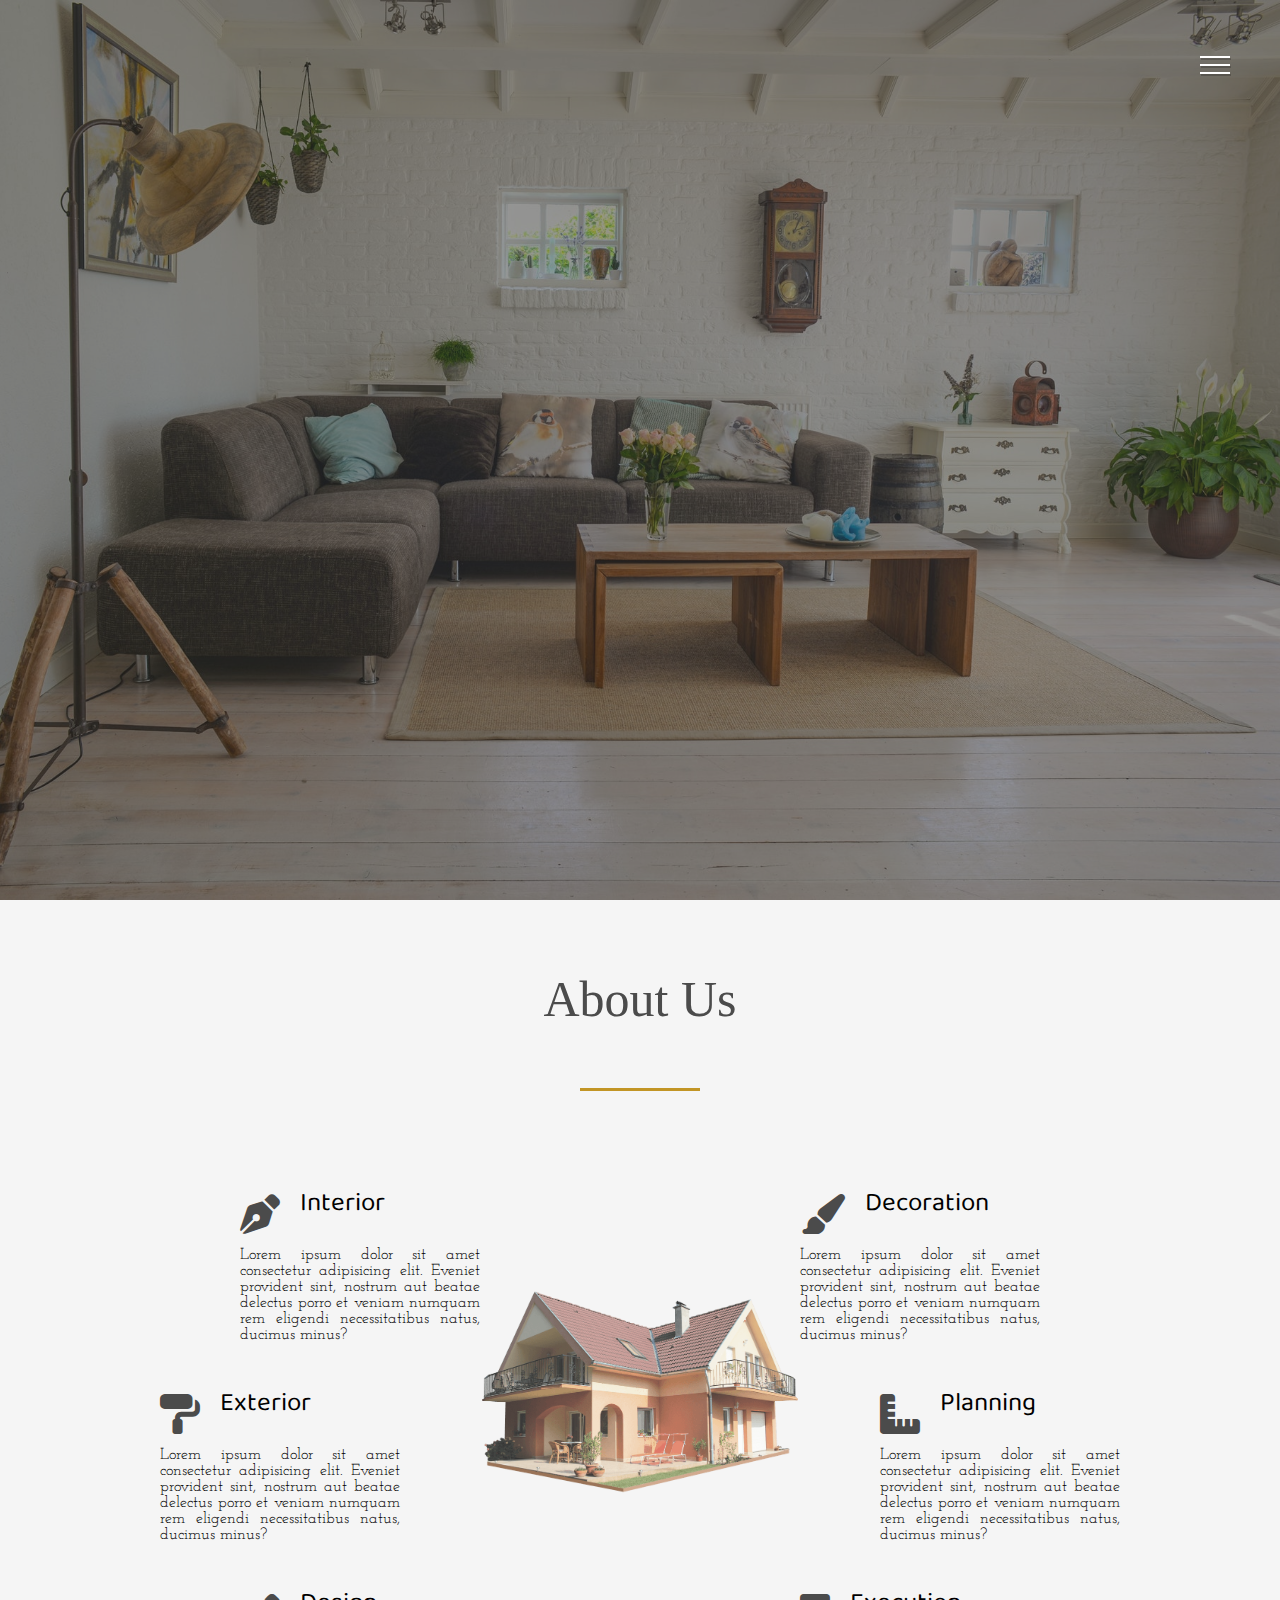
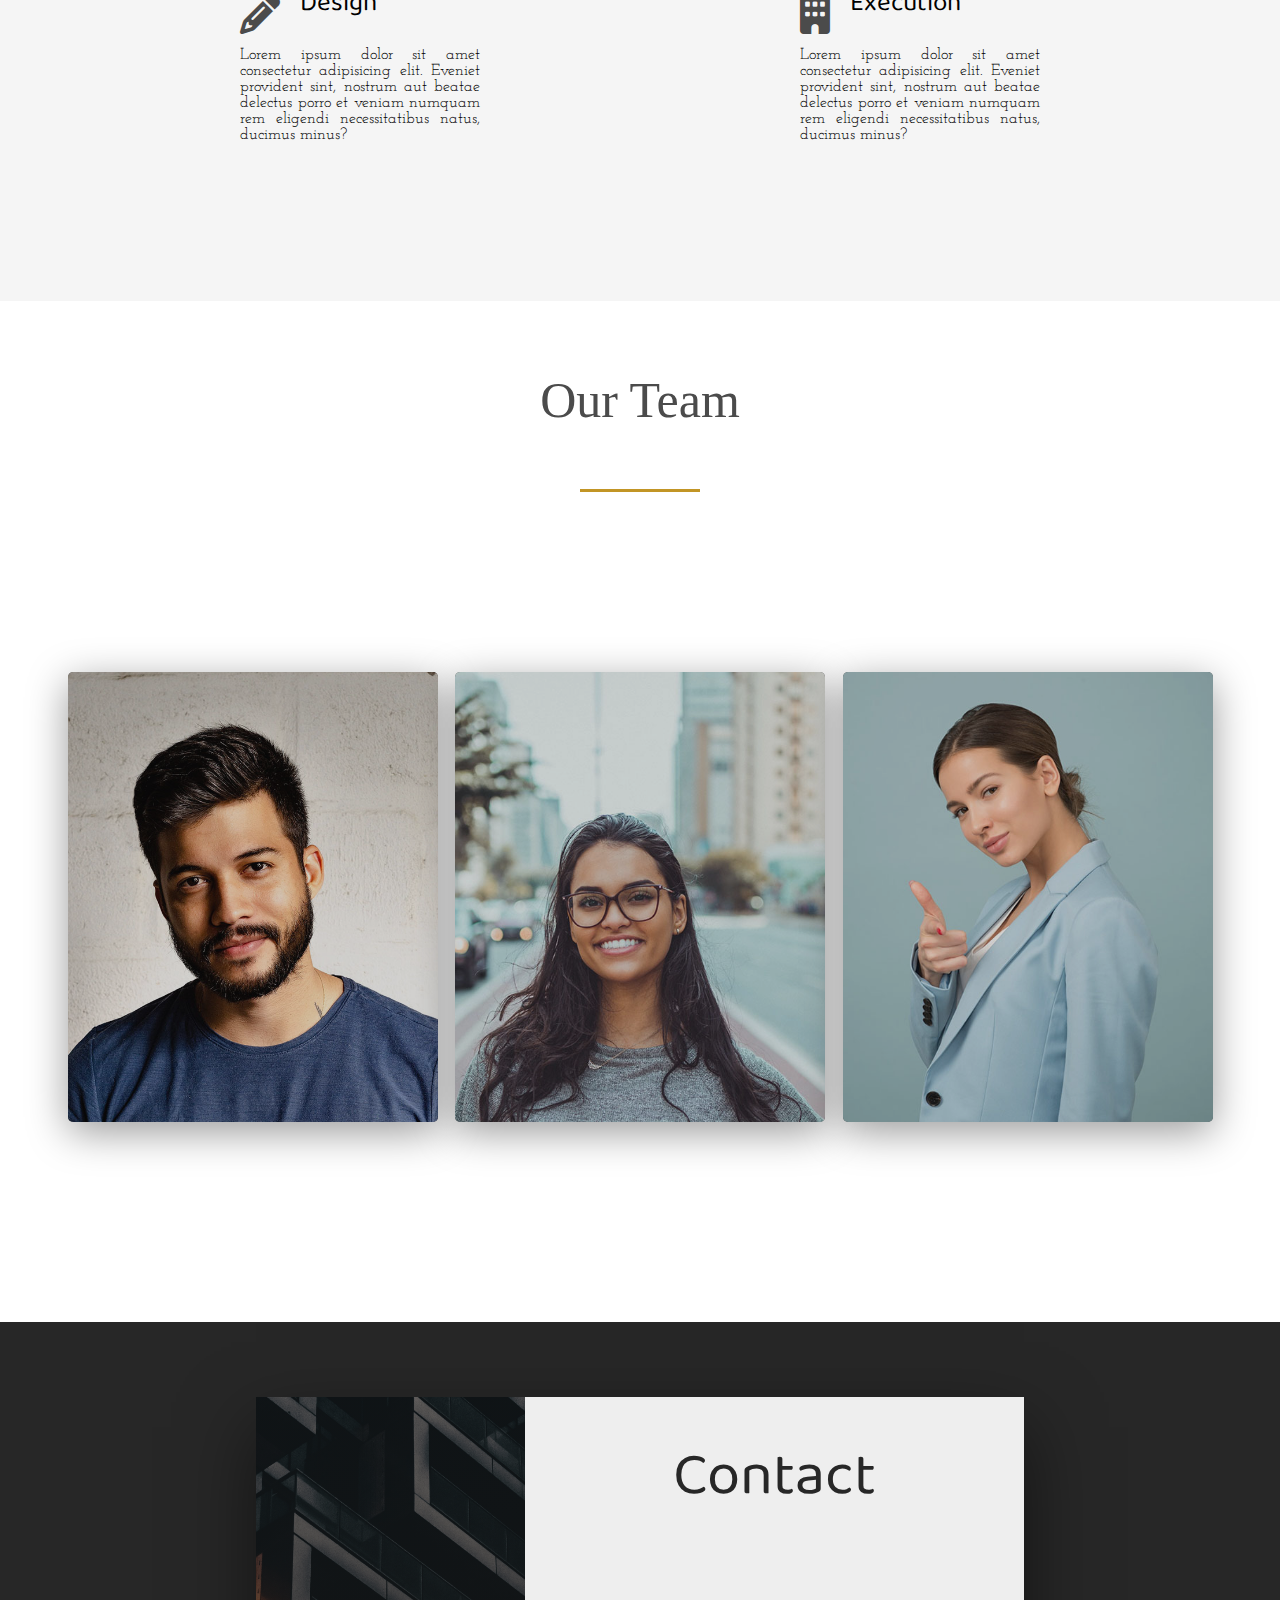
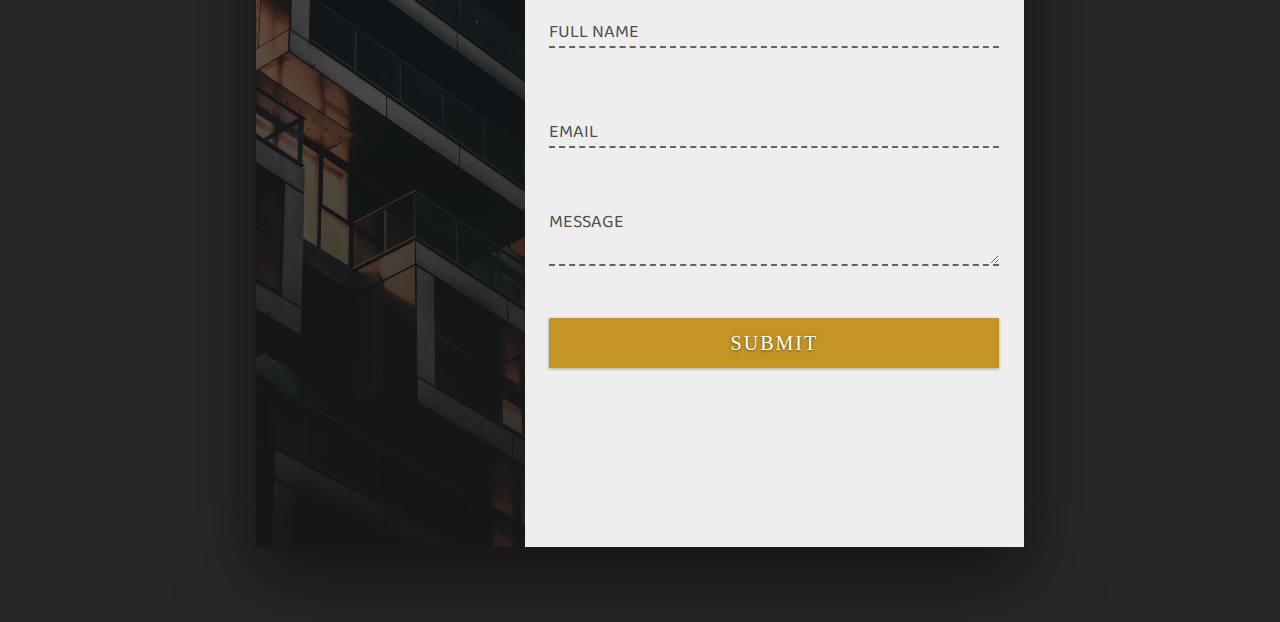
==== commit a08d67c9: "Contact Section, Button" ====
--- a/index.html
+++ b/index.html
@@ -190,6 +190,30 @@
           </div>
         </div>
       </section>
+      <section class="contact">
+        <div class="contact-wrapper">
+          <div class="contact-left"></div>
+          <div class="contact-right">
+            <h1 class="contact-heading">Contact</h1>
+            <form>
+              <div class="input-group">
+                <input type="text" class="field">
+                <label class="input-label">Full Name</label>
+              </div>
+              <div class="input-group">
+                <input type="email" class="field">
+                <label class="input-label">Email</label>
+              </div>
+              <div class="input-group">
+                <textarea class="field"></textarea>
+                <label class="message">Message</label>
+              </div>
+              <input type="submit" class="submit-btn"
+              value="submit">
+            </form>
+          </div>
+        </div>
+      </section>
     </div>
 
     <script src="script.js"></script>
--- a/style.css
+++ b/style.css
@@ -197,6 +197,7 @@
     right: -40rem;
     background: #fff;
     transition: right .5s;
+    z-index: 100;
 }
 
 .change .sidebar {
@@ -471,4 +472,123 @@
     color: #eee;
     border-radius: .3rem;
     box-shadow: 0 .1rem .8rem rgba(0, 0, 0, 0.4);
+}
+
+.contact {
+    width: 100%;
+    height: 100vh;
+    background-color: #272727;
+    display: flex;
+    justify-content: center;
+    align-items: center;
+}
+
+.contact-wrapper {
+    width:60%;
+    height: 75rem;
+    display: flex;
+    box-shadow: 0 3rem 7rem rgba(0, 0, 0, 0.5);
+}
+
+.contact-left {
+    width: 35%;
+    background: linear-gradient(rgba(15,15,15,.6), rgba(22,22,22,.9)),
+    url(images/contact-bg.jpg) center
+    no-repeat;
+    background-size: cover;
+}
+
+.contact-right {
+    width: 65%;
+    background-color: #eee;
+    padding: 3rem 10rem 10rem 
+    10rem;
+}
+
+.contact-heading {
+    font-family: 'Baloo Da 2',
+    serif;
+    font-size: 6rem;
+    font-weight: 300;
+    color: #272727;
+    margin-bottom: 5rem;
+    text-align: center;
+}
+
+.contact-right form {
+    width: 100%;
+    display: flex;
+    flex-direction: column;
+    align-items: center;
+}
+
+.input-group {
+    position: relative;
+}
+.field {
+    width: 45rem;
+    background-color: transparent;
+    border: none;
+    border-bottom: .2rem dashed
+    #636363;
+    margin: 3rem 0;
+    padding: 1rem 1rem 1rem 0;
+    font-family: 'Muli', serif;
+    font-size: 1.6rem;
+    color: #4b4b4b;
+}
+
+.input-group input {
+    height: 4rem;
+}
+
+.input-group textarea {
+    max-height: 7rem;
+    max-width: 45rem;
+}
+
+.field:focus {
+    border-bottom-style: solid;
+}
+
+.input-group label {
+    position: absolute;
+    left: 0;
+    font-family: 'Baloo Da 2',
+    serif;
+    font-size: 1.8rem;
+    color: #4b4b4b;
+    text-transform: uppercase;
+    pointer-events: none;
+    transition: all 0.3s;
+}
+
+.input-label {
+    bottom: 3rem;
+}
+
+.message {
+    bottom: 6rem;
+}
+
+.field:focus ~ label {
+    transform: translateY(-3rem);
+    font-size: 1.2rem;
+}
+
+.submit-btn {
+    width: 45rem;
+    height: 5rem;
+    background-color: #c29525;
+    color: #fff;
+    border: none;
+    margin-top: 2rem;
+    font-family: 'Muli', serif;
+    font-size: 2rem;
+    font-weight: 300;
+    text-transform: uppercase;
+    letter-spacing: .2rem;
+    cursor: pointer;
+    text-shadow: 0 .1rem .3rem rgba(0, 0, 0, 0.5);
+    box-shadow: 0 .1rem .3rem rgba(0, 0, 0, 0.3);
 }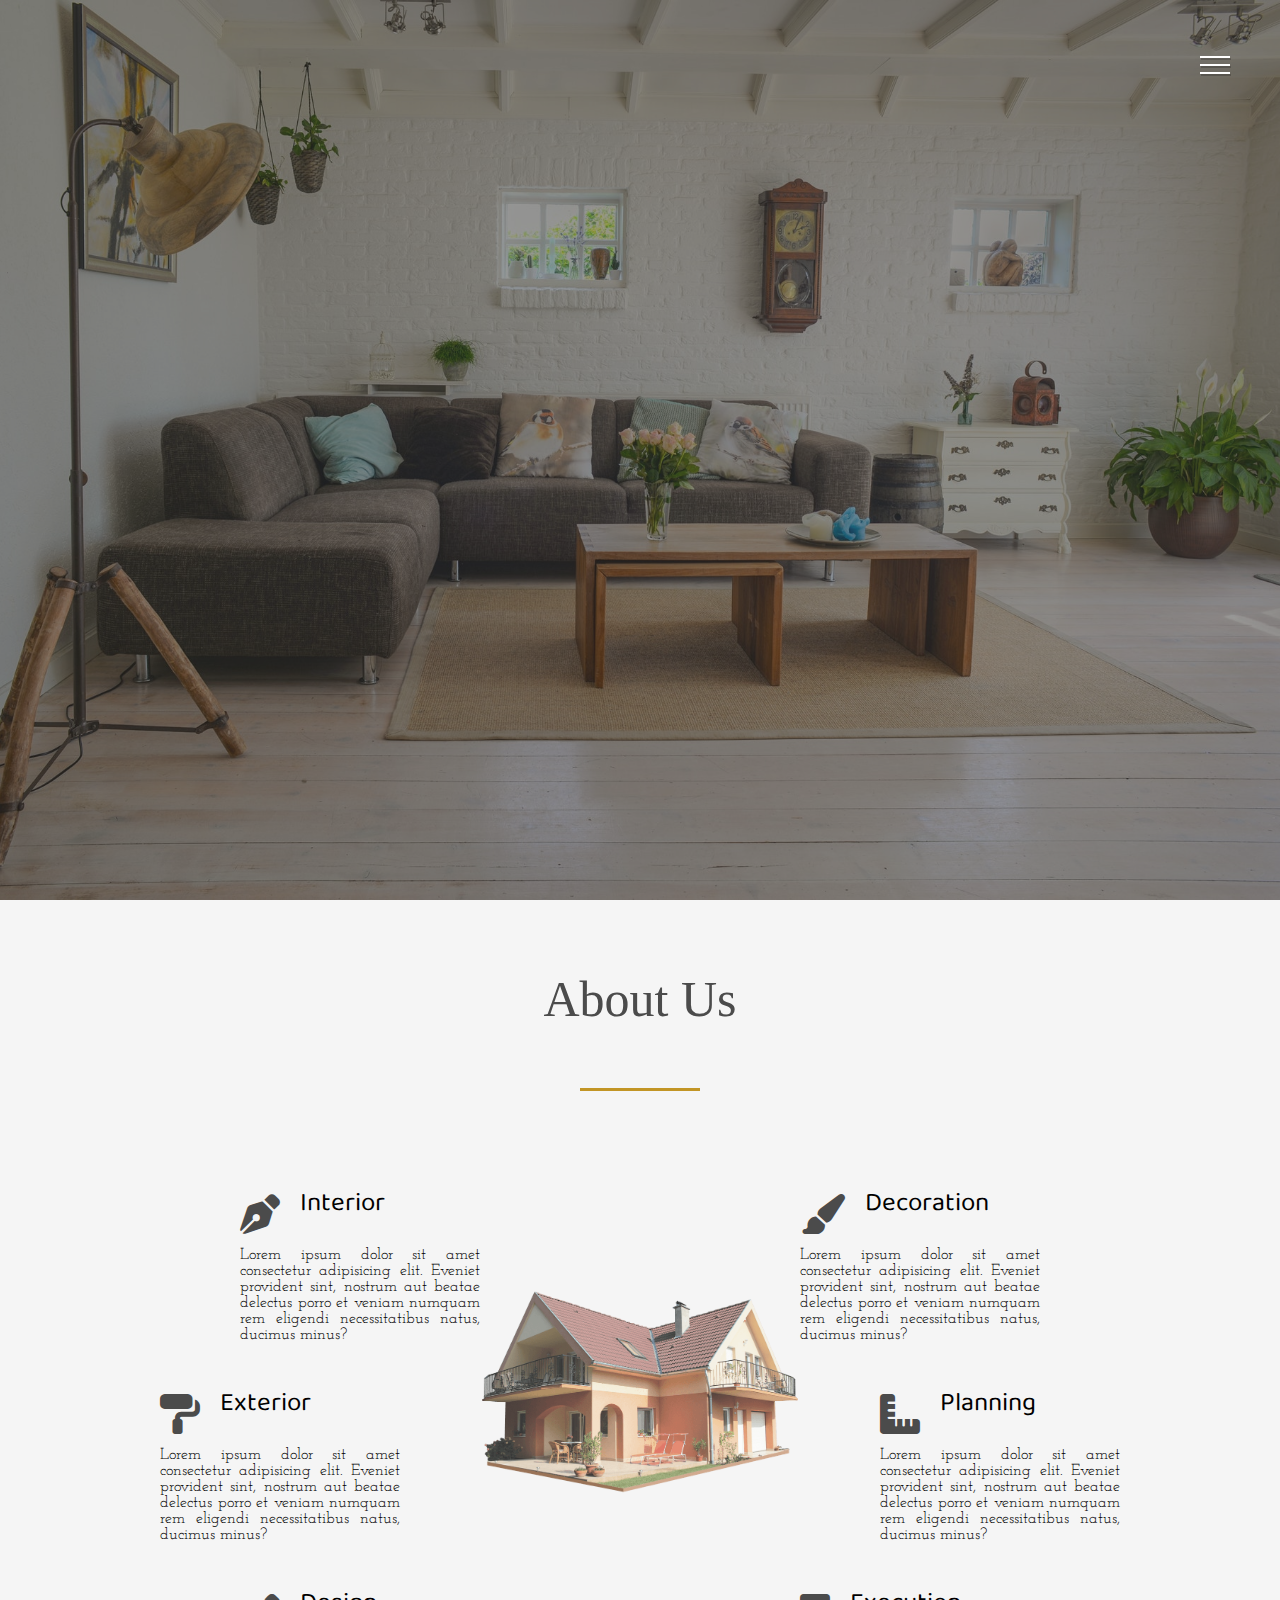
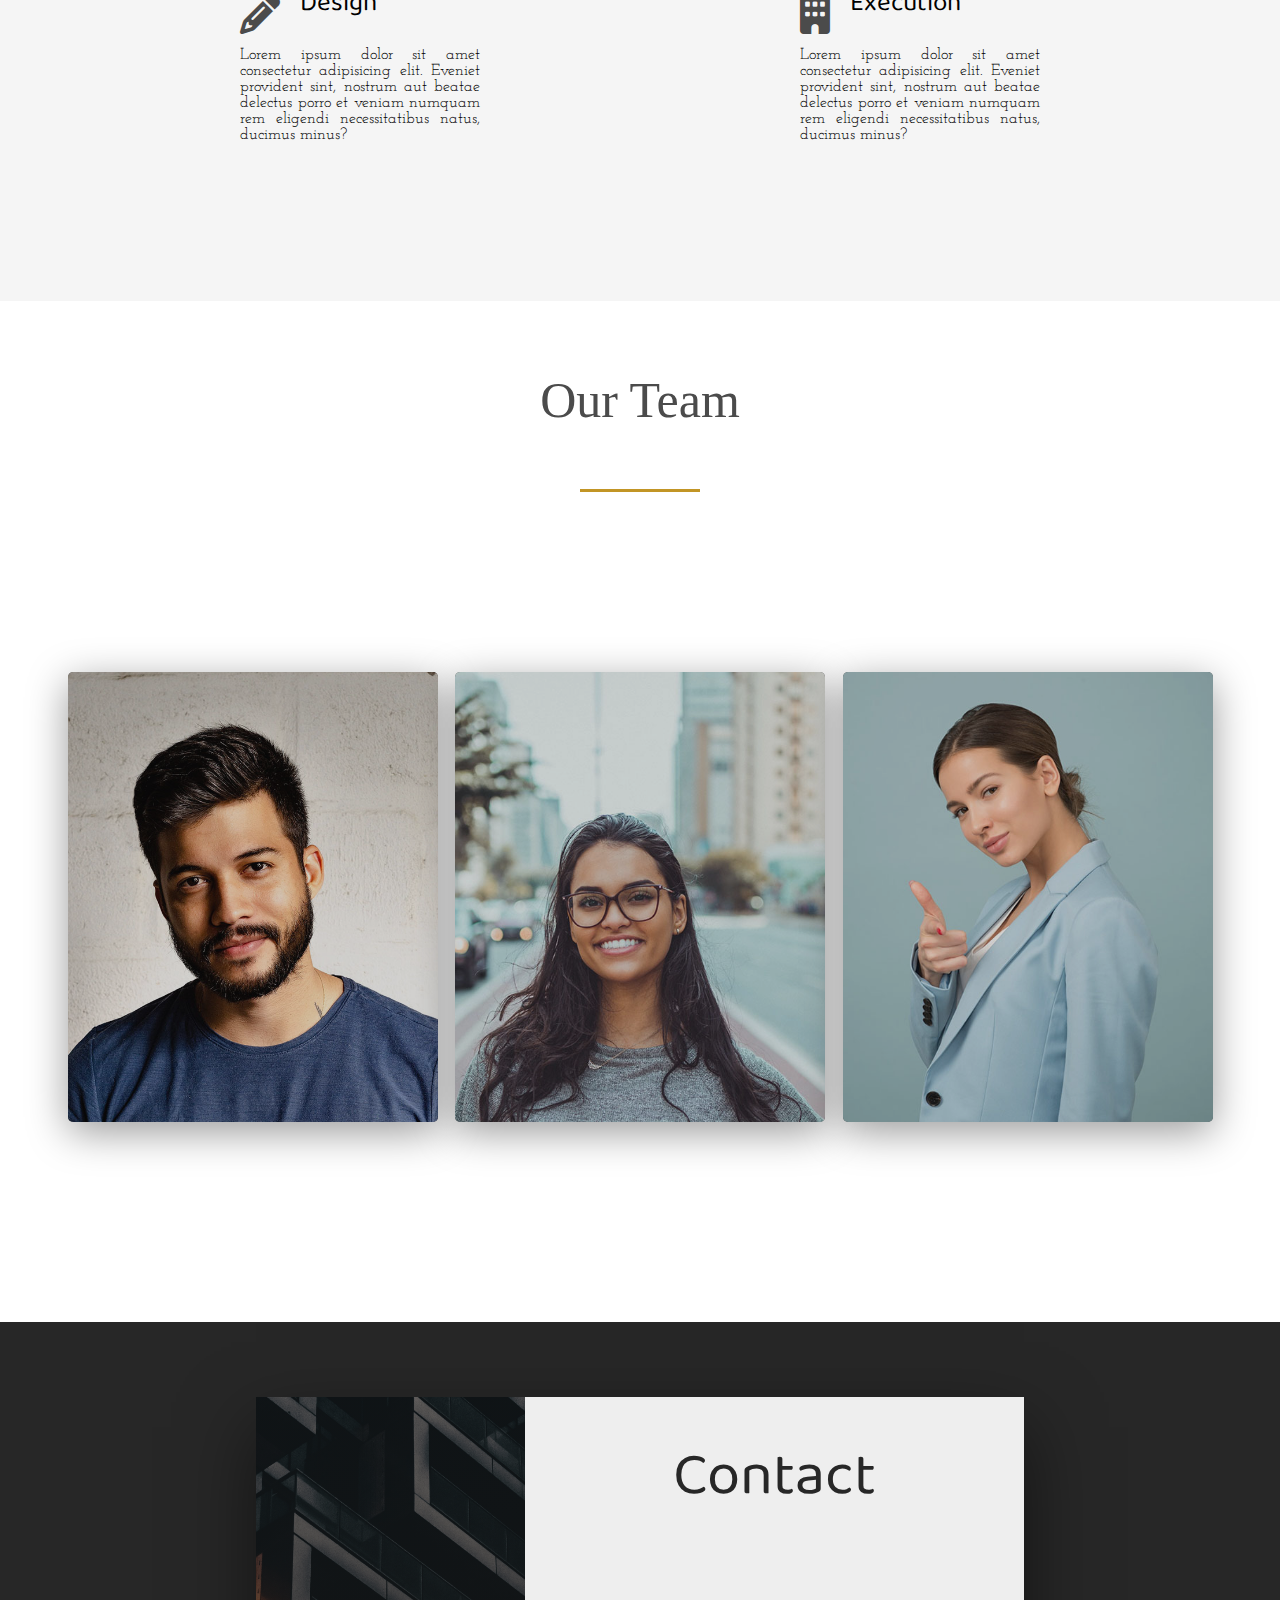
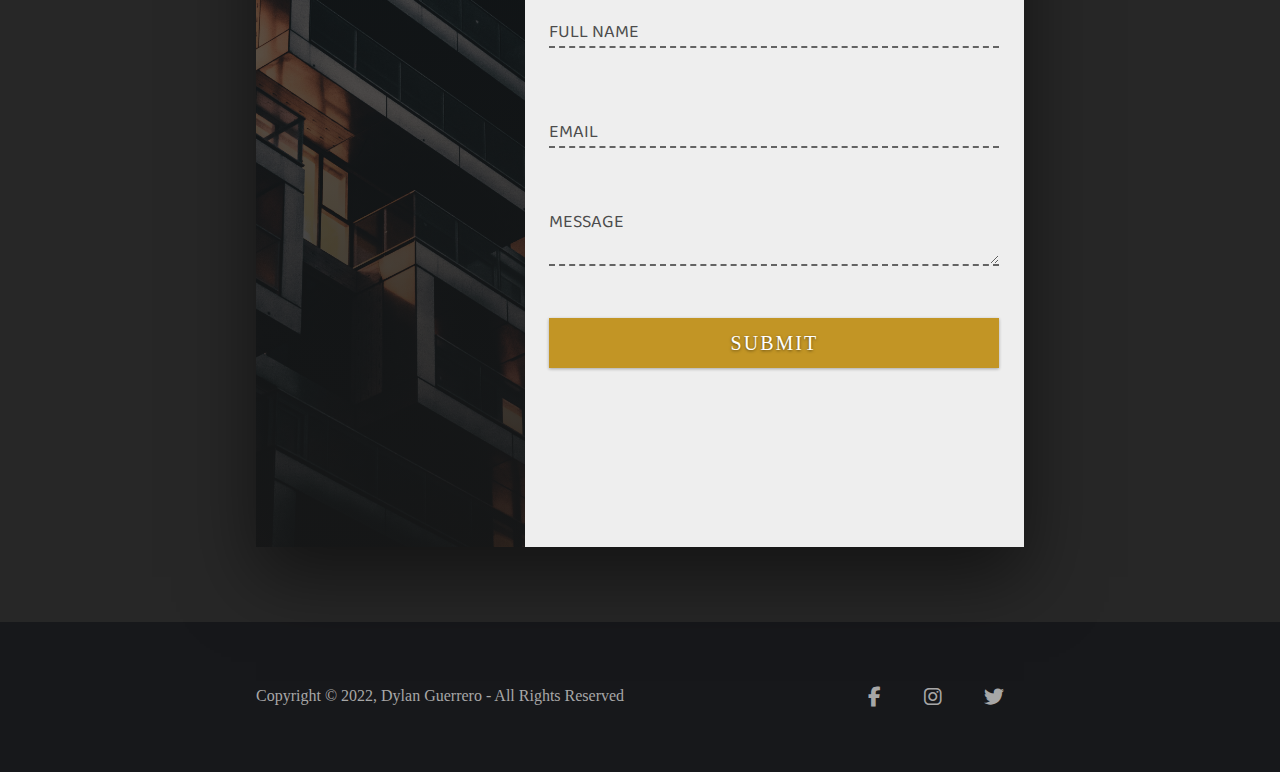
==== commit 8dccea26: "Footer" ====
--- a/index.html
+++ b/index.html
@@ -214,6 +214,18 @@
           </div>
         </div>
       </section>
+      <footer class="footer">
+        <div class="footer-content">
+          <p class="copyright">
+            Copyright &copy; 2022, Dylan Guerrero - All Rights Reserved
+          </p>
+          <div class="social-list">
+            <a href="#"><i class="fab fa-facebook-f"></i></a>
+            <a href="#"><i class="fab fa-instagram"></i></a>
+            <a href="#"><i class="fab fa-twitter"></i></a>
+          </div>
+        </div>
+      </footer>
     </div>
 
     <script src="script.js"></script>
--- a/style.css
+++ b/style.css
@@ -591,4 +591,35 @@
     cursor: pointer;
     text-shadow: 0 .1rem .3rem rgba(0, 0, 0, 0.5);
     box-shadow: 0 .1rem .3rem rgba(0, 0, 0, 0.3);
-}+}
+
+.footer {
+    width: 100%;
+    height: 15rem;
+    background-color: #17181b;
+    display: flex;
+    justify-content: center;
+    align-items: center;
+}
+
+.footer-content {
+    width: 60%;
+    display: flex;
+    justify-content: space-between;
+}
+
+.copyright {
+    font-family: 'Baloo Daa 2' serif;
+    font-size: 1.6rem;
+    color: #a7a7a7;
+}
+
+.social-list a {
+    margin: 0 2rem;
+}
+
+.social-list i {
+    font-size: 2rem;
+    color: #a7a7a7;
+}
+
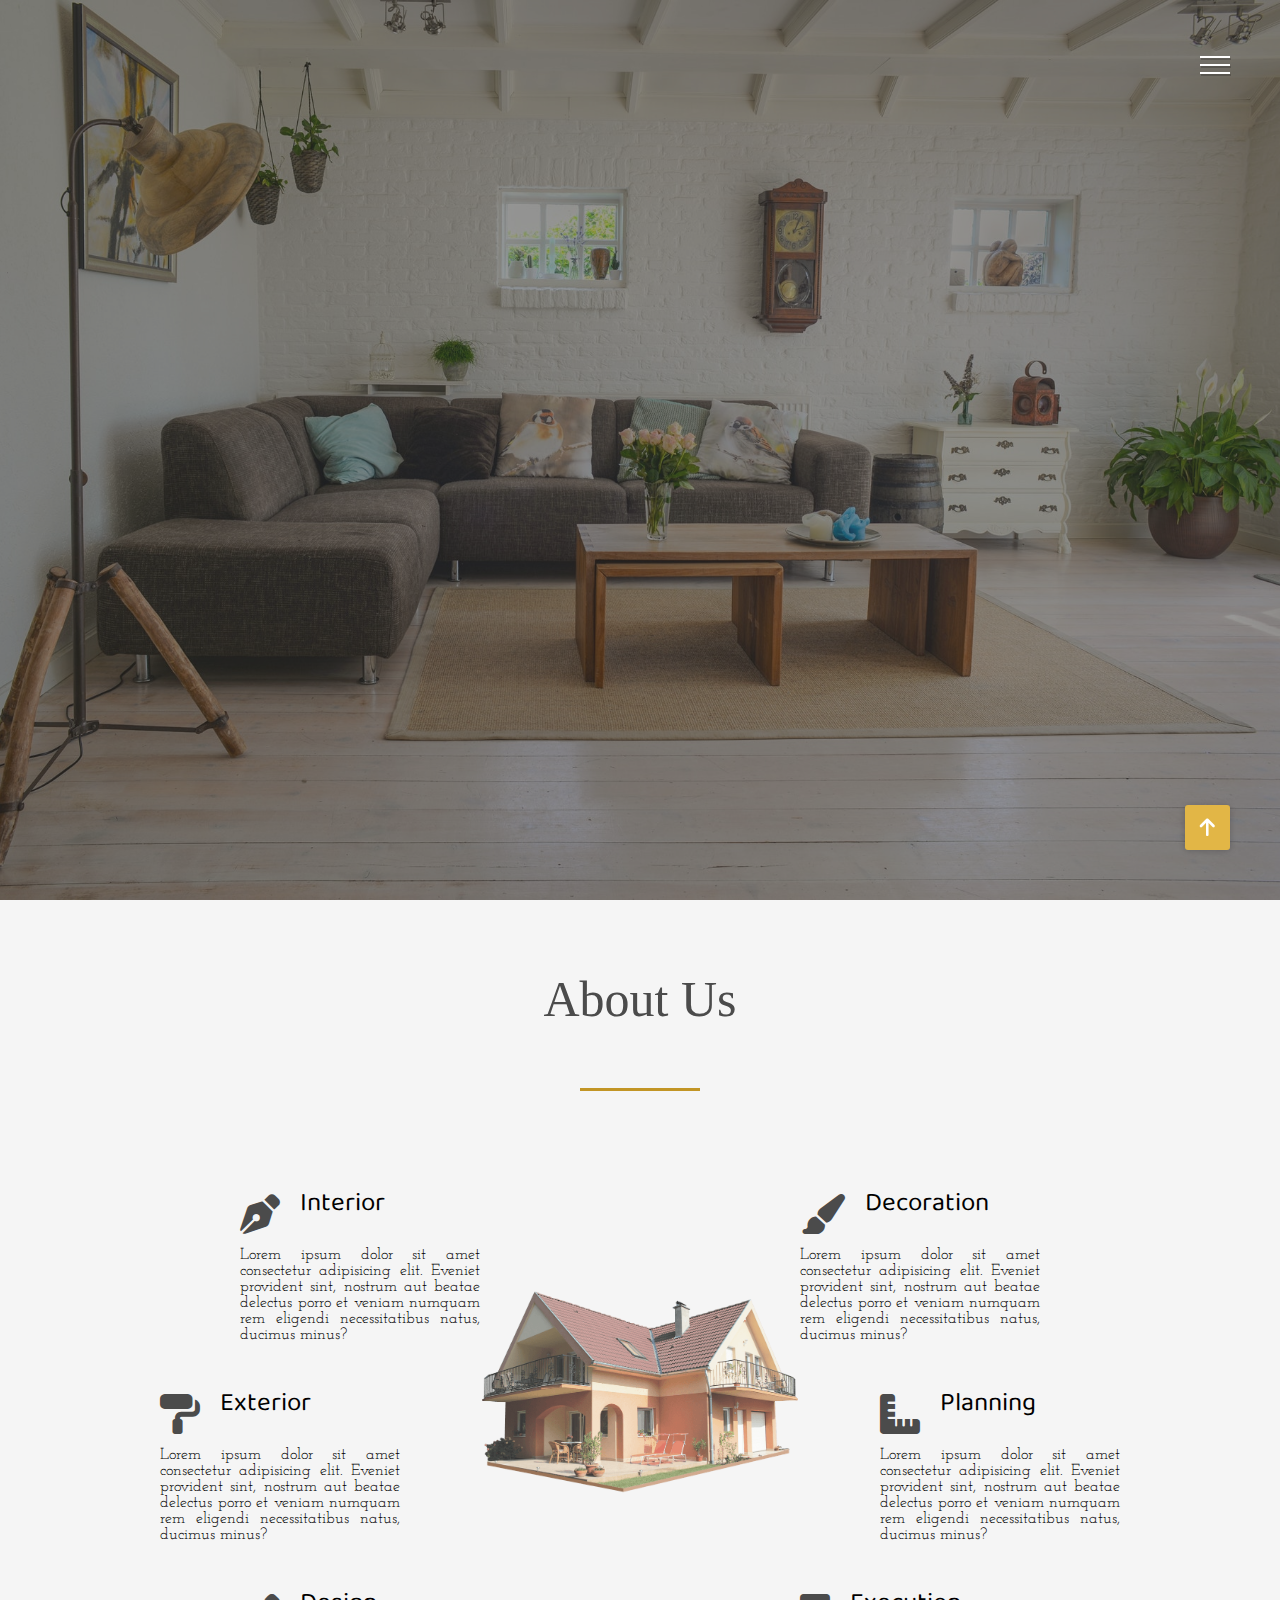
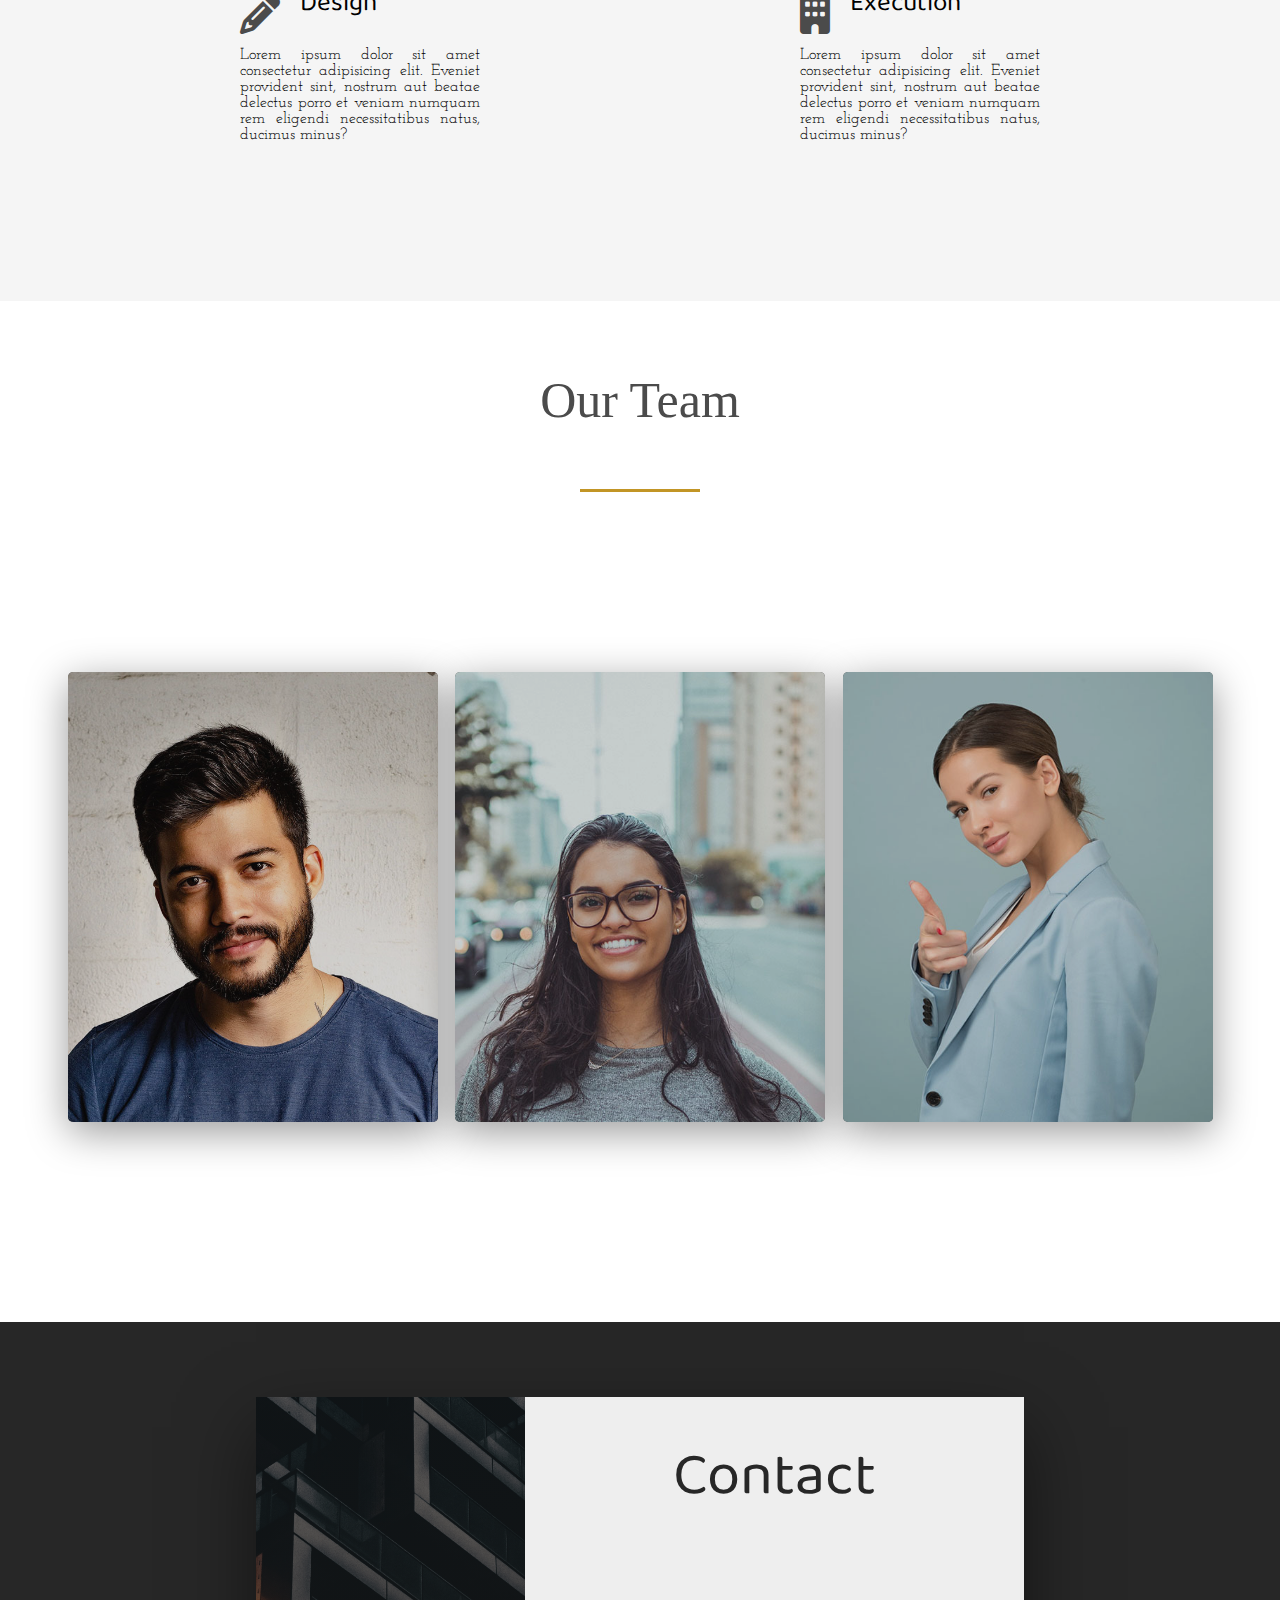
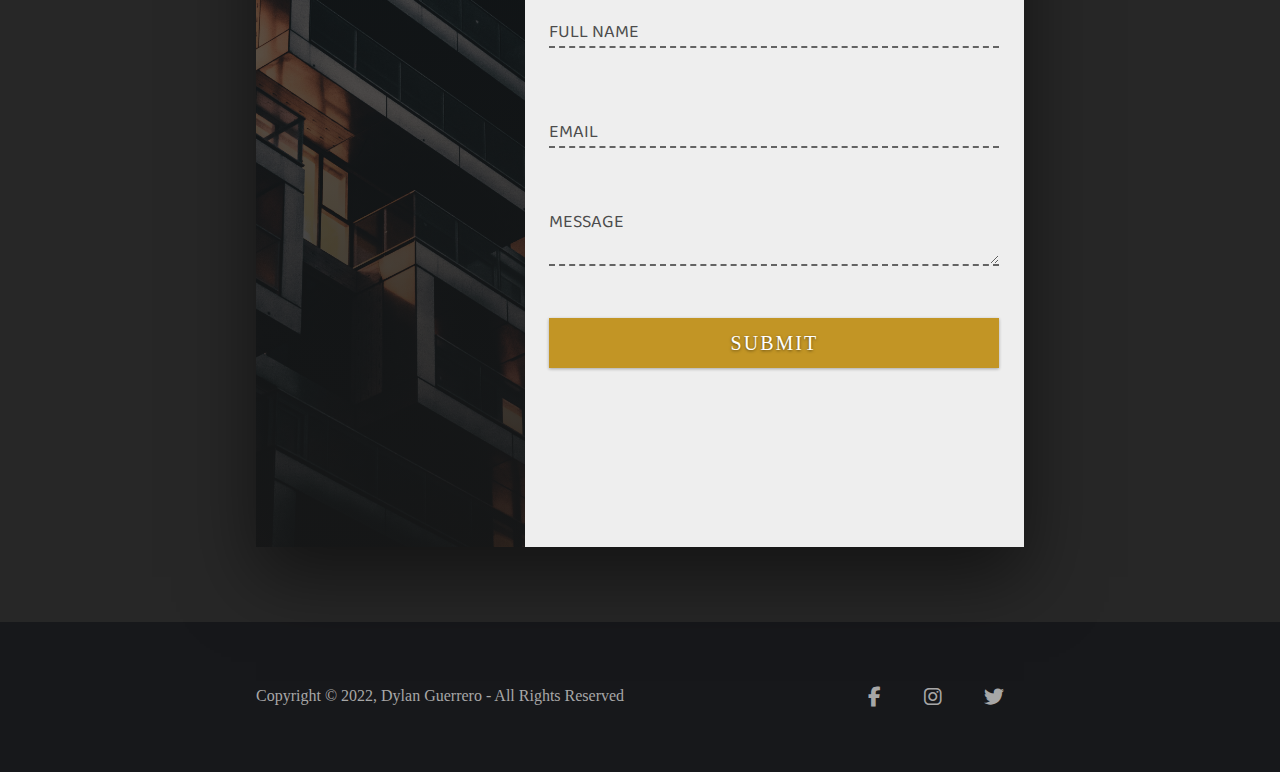
==== commit 9d2219a1: "Scroll Button" ====
--- a/index.html
+++ b/index.html
@@ -227,7 +227,9 @@
         </div>
       </footer>
     </div>
-
+    <a href="#" class="scroll-btn">
+      <i class="fas fa-arrow-up"></i>
+    </a>
     <script src="script.js"></script>
     <script src="https://code.jquery.com/jquery-3.6.0.js" integrity="sha256-H+K7U5CnXl1h5ywQfKtSj8PCmoN9aaq30gDh27Xc0jk=" crossorigin="anonymous"></script>
     <script src="tilt.js"></script>
--- a/style.css
+++ b/style.css
@@ -623,3 +623,18 @@
     color: #a7a7a7;
 }
 
+.scroll-btn {
+    position: fixed;
+    right: 5rem;
+    bottom: 5rem;
+    width: 4.5rem;
+    height: 4.5rem;
+    background-color: #e2b646;
+    display: flex;
+    justify-content: center;
+    align-items: center;
+    font-size: 2rem;
+    color: #fff;
+    box-shadow: 0 0.1rem .6rem rgba(0, 0, 0, 0.2);
+    border-radius: 0.3rem;
+}
